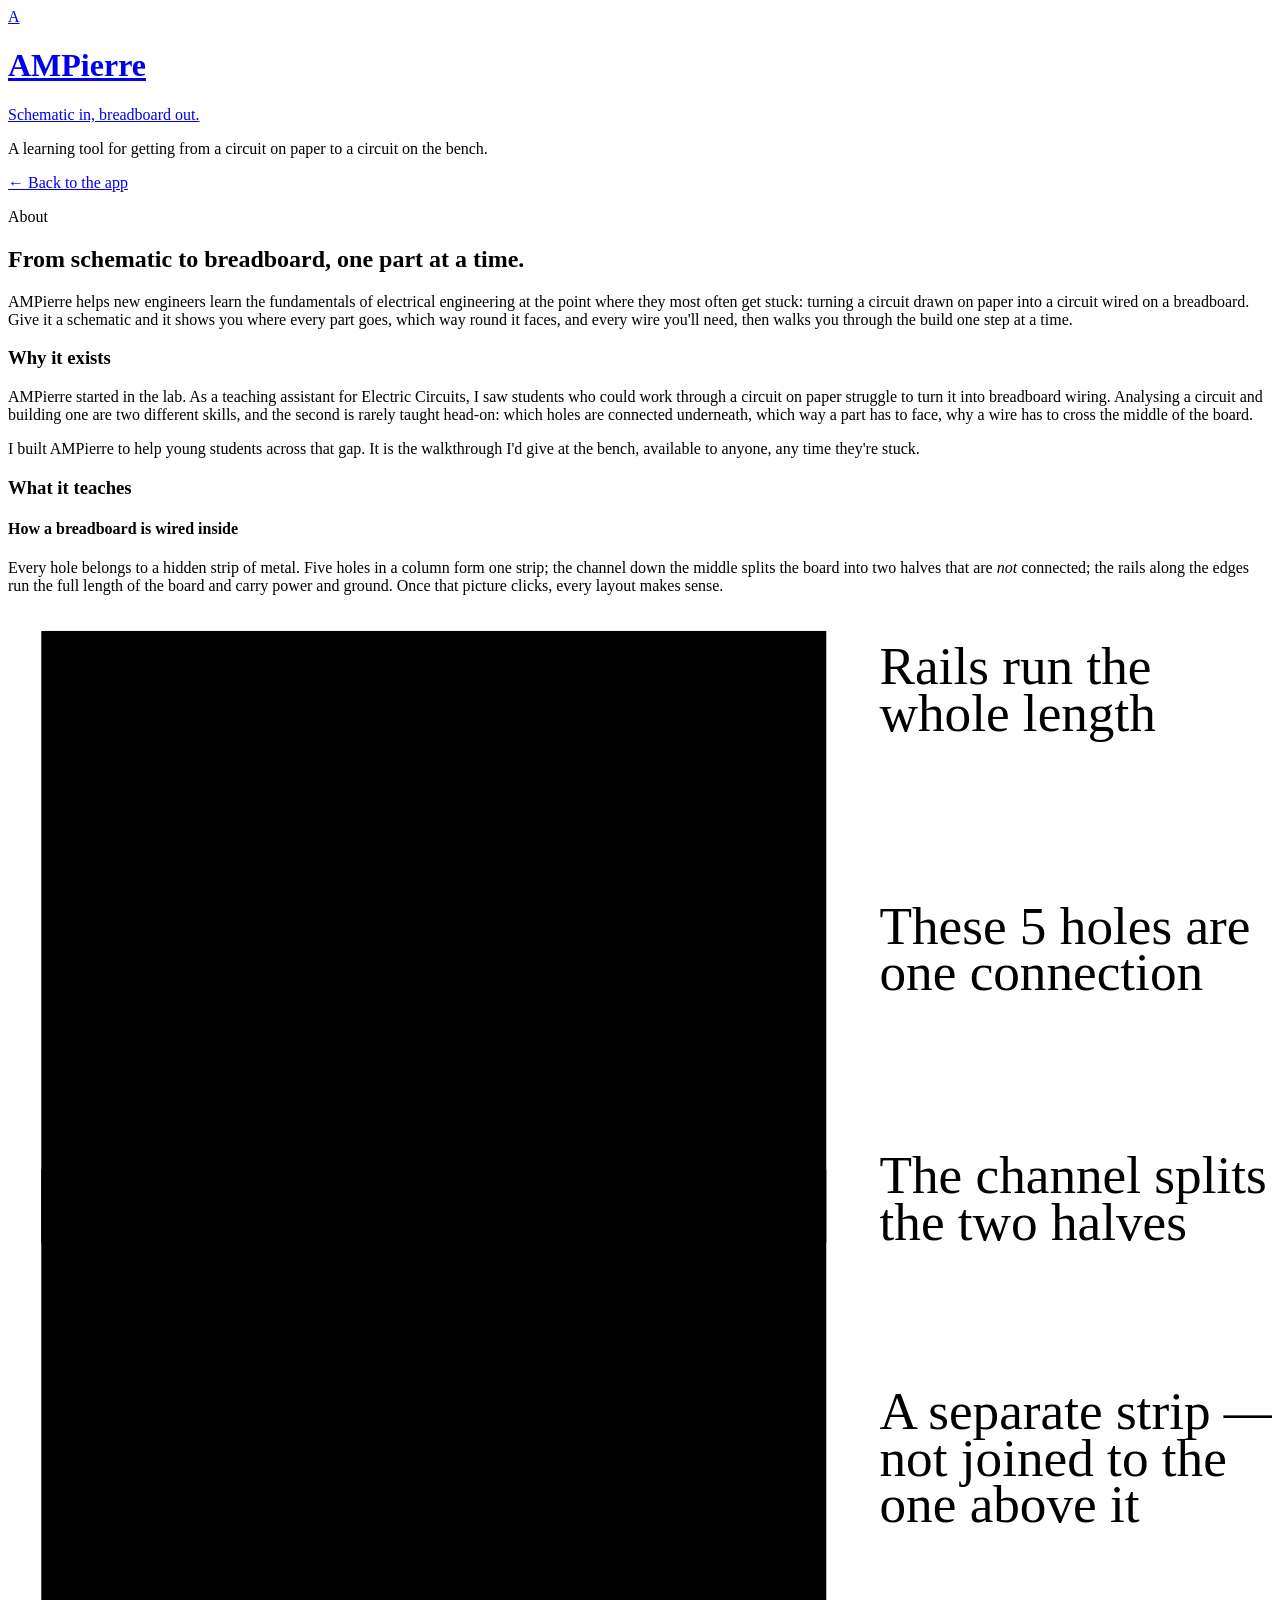
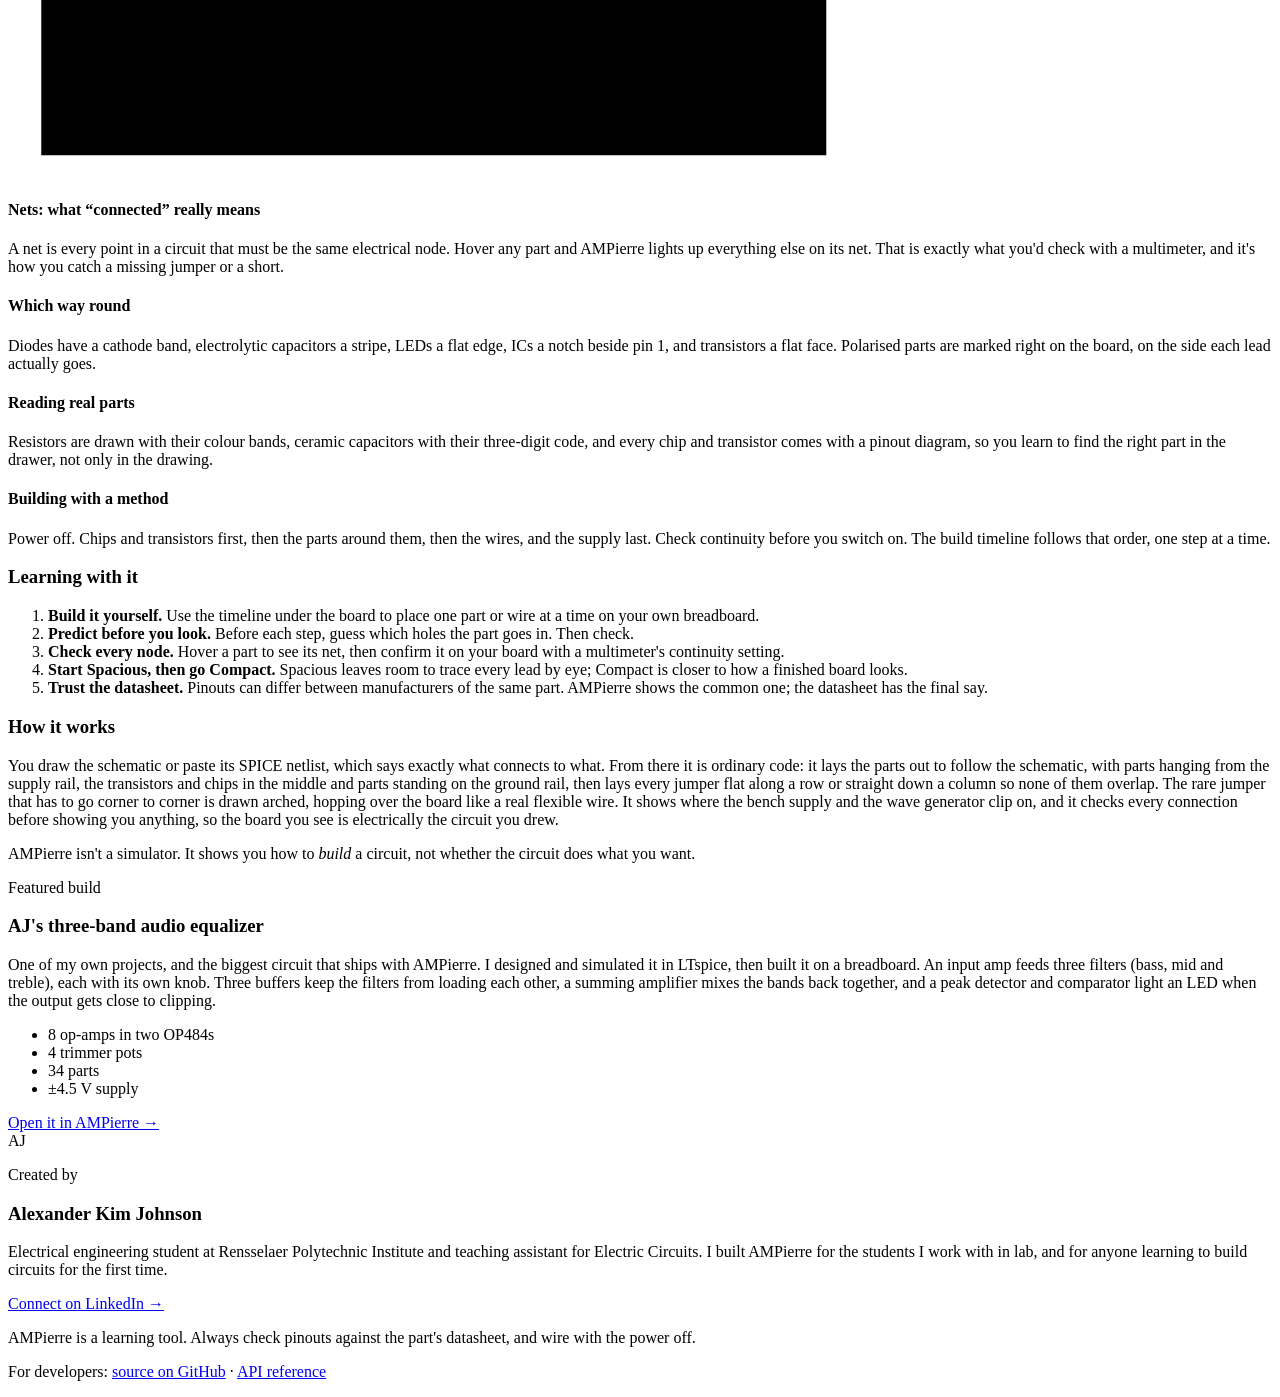
==== static/about.html @ e948ef3b "Publish the app as a GitHub Pages website The layout engine's Python runs in the browser with Pyodid" ====
<!doctype html>
<html lang="en">
  <head>
    <meta charset="utf-8" />
    <meta name="viewport" content="width=device-width, initial-scale=1" />
    <title>About AMPierre</title>
    <meta
      name="description"
      content="AMPierre helps new engineers learn electrical engineering fundamentals by turning schematics into step-by-step breadboard builds."
    />
    <link rel="stylesheet" href="static/style.css" />
    <script src="static/site.js"></script>
  </head>
  <body class="page-about">
    <header class="top">
      <a class="brand" href="./">
        <div class="mark" aria-hidden="true">A</div>
        <div>
          <h1>AMPierre</h1>
          <p class="tagline">Schematic in, breadboard out.</p>
        </div>
      </a>
      <p class="blurb">
        A learning tool for getting from a circuit on paper to a circuit on the bench.
      </p>
      <a class="ghost" href="./">← Back to the app</a>
    </header>

    <main class="about">
      <section class="about-hero">
        <p class="eyebrow">About</p>
        <h2>From schematic to breadboard, one part at a time.</h2>
        <p class="lead">
          AMPierre helps new engineers learn the fundamentals of electrical engineering at the
          point where they most often get stuck: turning a circuit drawn on paper into a
          circuit wired on a breadboard. Give it a schematic and it shows you where every part
          goes, which way round it faces, and every wire you'll need, then walks you through
          the build one step at a time.
        </p>
      </section>

      <section class="about-story">
        <h3>Why it exists</h3>
        <p>
          AMPierre started in the lab. As a teaching assistant for Electric Circuits, I saw
          students who could work through a circuit on paper struggle to turn it into
          breadboard wiring. Analysing a circuit and building one are two different skills,
          and the second is rarely taught head-on: which holes are connected underneath, which
          way a part has to face, why a wire has to cross the middle of the board.
        </p>
        <p>
          I built AMPierre to help young students across that gap. It is the walkthrough I'd
          give at the bench, available to anyone, any time they're stuck.
        </p>
      </section>

      <section class="about-learn">
        <h3>What it teaches</h3>
        <div class="learn-grid">
          <article class="learn-card learn-wide">
            <div>
              <h4>How a breadboard is wired inside</h4>
              <p>
                Every hole belongs to a hidden strip of metal. Five holes in a column form one
                strip; the channel down the middle splits the board into two halves that are
                <em>not</em> connected; the rails along the edges run the full length of the
                board and carry power and ground. Once that picture clicks, every layout makes
                sense.
              </p>
            </div>
            <svg
              class="primer"
              viewBox="0 0 380 350"
              role="img"
              aria-labelledby="primer-title"
              xmlns="http://www.w3.org/2000/svg"
            >
              <title id="primer-title">
                Diagram of a breadboard section: five holes in a column form one connected
                strip, the centre channel separates the two halves, and the rails run along the
                edges.
              </title>
              <rect x="10" y="6" width="236" height="338" class="pr-board" />
              <!-- rails -->
              <line x1="18" y1="14" x2="238" y2="14" class="pr-rail pos" />
              <line x1="18" y1="56" x2="238" y2="56" class="pr-rail neg" />
              <line x1="18" y1="296" x2="238" y2="296" class="pr-rail neg" />
              <line x1="18" y1="336" x2="238" y2="336" class="pr-rail pos" />
              <g class="pr-holes">
                <!-- rail holes: two rows at the top, two at the bottom -->
                <g id="rail-row">
                  <rect x="31" y="22" width="8" height="8" /><rect x="53" y="22" width="8" height="8" />
                  <rect x="75" y="22" width="8" height="8" /><rect x="97" y="22" width="8" height="8" />
                  <rect x="119" y="22" width="8" height="8" /><rect x="163" y="22" width="8" height="8" />
                  <rect x="185" y="22" width="8" height="8" /><rect x="207" y="22" width="8" height="8" />
                </g>
                <use href="#rail-row" y="16" />
                <use href="#rail-row" y="280" />
                <use href="#rail-row" y="296" />
              </g>
              <!-- highlighted top rail -->
              <rect x="27" y="18" width="192" height="16" class="pr-hl-rail" />
              <g class="pr-holes">
                <g id="strip-row">
                  <rect x="31" y="74" width="8" height="8" /><rect x="53" y="74" width="8" height="8" />
                  <rect x="75" y="74" width="8" height="8" /><rect x="97" y="74" width="8" height="8" />
                  <rect x="119" y="74" width="8" height="8" /><rect x="141" y="74" width="8" height="8" />
                  <rect x="163" y="74" width="8" height="8" /><rect x="185" y="74" width="8" height="8" />
                  <rect x="207" y="74" width="8" height="8" />
                </g>
                <use href="#strip-row" y="20" /><use href="#strip-row" y="40" />
                <use href="#strip-row" y="60" /><use href="#strip-row" y="80" />
                <use href="#strip-row" y="124" /><use href="#strip-row" y="144" />
                <use href="#strip-row" y="164" /><use href="#strip-row" y="184" />
                <use href="#strip-row" y="204" />
              </g>
              <!-- channel -->
              <rect x="10" y="168" width="236" height="22" class="pr-channel" />
              <!-- highlighted strips -->
              <rect x="71" y="70" width="16" height="96" class="pr-hl" />
              <rect x="159" y="194" width="16" height="96" class="pr-hl alt" />

              <!-- callouts -->
              <line x1="219" y1="26" x2="256" y2="26" class="pr-lead" />
              <text x="262" y="22" class="pr-note">Rails run the</text>
              <text x="262" y="36" class="pr-note">whole length</text>

              <line x1="87" y1="118" x2="256" y2="104" class="pr-lead" />
              <text x="262" y="100" class="pr-note">These 5 holes are</text>
              <text x="262" y="114" class="pr-note">one connection</text>

              <line x1="246" y1="179" x2="256" y2="179" class="pr-lead" />
              <text x="262" y="175" class="pr-note">The channel splits</text>
              <text x="262" y="189" class="pr-note">the two halves</text>

              <line x1="175" y1="242" x2="256" y2="250" class="pr-lead" />
              <text x="262" y="246" class="pr-note">A separate strip —</text>
              <text x="262" y="260" class="pr-note">not joined to the</text>
              <text x="262" y="274" class="pr-note">one above it</text>
            </svg>
          </article>

          <article class="learn-card">
            <h4>Nets: what “connected” really means</h4>
            <p>
              A net is every point in a circuit that must be the same electrical node. Hover any
              part and AMPierre lights up everything else on its net. That is exactly what you'd
              check with a multimeter, and it's how you catch a missing jumper or a short.
            </p>
          </article>

          <article class="learn-card">
            <h4>Which way round</h4>
            <p>
              Diodes have a cathode band, electrolytic capacitors a stripe, LEDs a flat edge,
              ICs a notch beside pin&nbsp;1, and transistors a flat face. Polarised parts are
              marked right on the board, on the side each lead actually goes.
            </p>
          </article>

          <article class="learn-card">
            <h4>Reading real parts</h4>
            <p>
              Resistors are drawn with their colour bands, ceramic capacitors with their
              three-digit code, and every chip and transistor comes with a pinout diagram, so
              you learn to find the right part in the drawer, not only in the drawing.
            </p>
          </article>

          <article class="learn-card">
            <h4>Building with a method</h4>
            <p>
              Power off. Chips and transistors first, then the parts around them, then the
              wires, and the supply last. Check continuity before you switch on. The build
              timeline follows that order, one step at a time.
            </p>
          </article>
        </div>
      </section>

      <section class="about-how">
        <div>
          <h3>Learning with it</h3>
          <ol class="tips">
            <li>
              <strong>Build it yourself.</strong> Use the timeline under the board to place one
              part or wire at a time on your own breadboard.
            </li>
            <li>
              <strong>Predict before you look.</strong> Before each step, guess which holes the
              part goes in. Then check.
            </li>
            <li>
              <strong>Check every node.</strong> Hover a part to see its net, then confirm it on
              your board with a multimeter's continuity setting.
            </li>
            <li>
              <strong>Start Spacious, then go Compact.</strong> Spacious leaves room to trace
              every lead by eye; Compact is closer to how a finished board looks.
            </li>
            <li>
              <strong>Trust the datasheet.</strong> Pinouts can differ between manufacturers of
              the same part. AMPierre shows the common one; the datasheet has the final say.
            </li>
          </ol>
        </div>
        <div>
          <h3>How it works</h3>
          <p>
            You draw the schematic or paste its SPICE netlist, which says exactly what connects
            to what. From there it is ordinary code: it lays the parts out to follow the schematic, with parts
            hanging from the supply rail, the transistors and chips in the middle and parts
            standing on the ground rail, then lays every jumper flat along a row or straight
            down a column so none of them overlap. The rare jumper that has to go corner to
            corner is drawn arched, hopping over the board like a real flexible wire. It
            shows where the bench supply and the wave generator clip on, and it checks every
            connection before showing you anything, so the board you see is electrically the
            circuit you drew.
          </p>
          <p>
            AMPierre isn't a simulator. It shows you how to <em>build</em> a circuit, not
            whether the circuit does what you want.
          </p>
        </div>
      </section>

      <section class="featured">
        <p class="eyebrow">Featured build</p>
        <h3>AJ's three-band audio equalizer</h3>
        <p>
          One of my own projects, and the biggest circuit that ships with AMPierre. I designed
          and simulated it in LTspice, then built it on a breadboard. An input amp feeds three
          filters (bass, mid and treble), each with its own knob. Three buffers keep the
          filters from loading each other, a summing amplifier mixes the bands back together,
          and a peak detector and comparator light an LED when the output gets close to
          clipping.
        </p>
        <ul class="project-facts">
          <li>8 op-amps in two OP484s</li>
          <li>4 trimmer pots</li>
          <li>34 parts</li>
          <li>±4.5 V supply</li>
        </ul>
        <a class="featured-board" id="featured-board" href="./?example=three_band_equalizer"
          aria-label="Open the equalizer in AMPierre"></a>
        <a class="primary-link" href="./?example=three_band_equalizer">Open it in AMPierre →</a>
      </section>

      <section class="credit">
        <div class="credit-mark" aria-hidden="true">AJ</div>
        <div class="credit-body">
          <p class="eyebrow">Created by</p>
          <h3>Alexander Kim Johnson</h3>
          <p>
            Electrical engineering student at Rensselaer Polytechnic Institute and teaching
            assistant for Electric Circuits. I built AMPierre for the students I work with in
            lab, and for anyone learning to build circuits for the first time.
          </p>
          <a
            class="primary-link"
            href="https://www.linkedin.com/in/alex-kim-johnson/"
            target="_blank"
            rel="noopener"
            >Connect on LinkedIn →</a
          >
        </div>
      </section>

      <footer class="about-foot">
        <p>
          AMPierre is a learning tool. Always check pinouts against the part's datasheet, and
          wire with the power off.
        </p>
        <p id="dev-links">
          For developers: <a href="https://github.com/alexkjohnson2029/ampierre" target="_blank" rel="noopener">source on GitHub</a><span id="api-docs"> · <a href="/docs" target="_blank" rel="noopener">API reference</a></span>
        </p>
      </footer>
    </main>
    <script type="module">
      /* A live preview of the featured build: the same board the app draws. */
      import { renderBoard } from "./static/breadboard.js";
      import { api, isStatic } from "./static/api.js";
      // The website has no server, so no live API reference to link to.
      if (isStatic()) document.getElementById("api-docs").hidden = true;
      const host = document.getElementById("featured-board");
      try {
        const ex = await api("/api/examples/three_band_equalizer");
        const layout = await api("/api/place", {
          method: "POST",
          headers: { "Content-Type": "application/json" },
          body: JSON.stringify({ netlist: ex.netlist, style: "flow" }),
        });
        host.innerHTML = renderBoard(layout);
      } catch {
        host.hidden = true; // the text and the link still say it all
      }
    </script>
  </body>
</html>
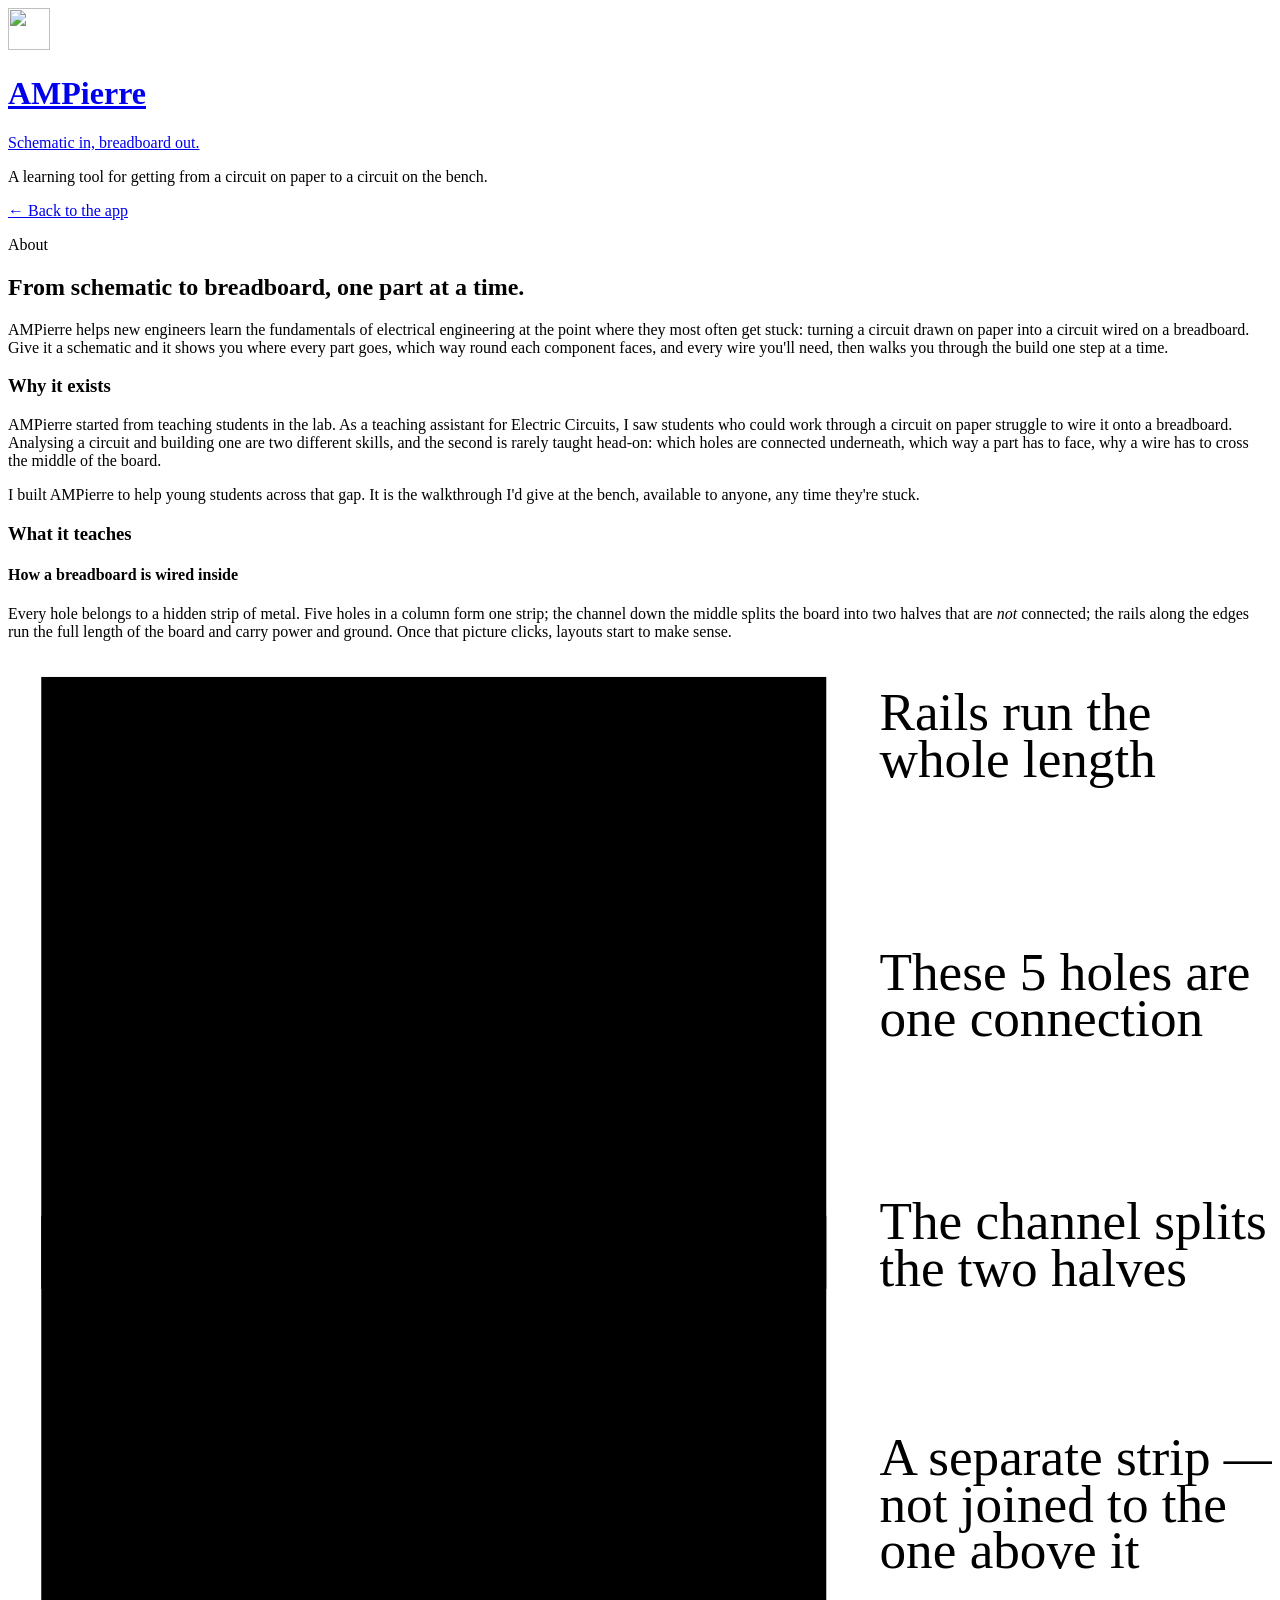
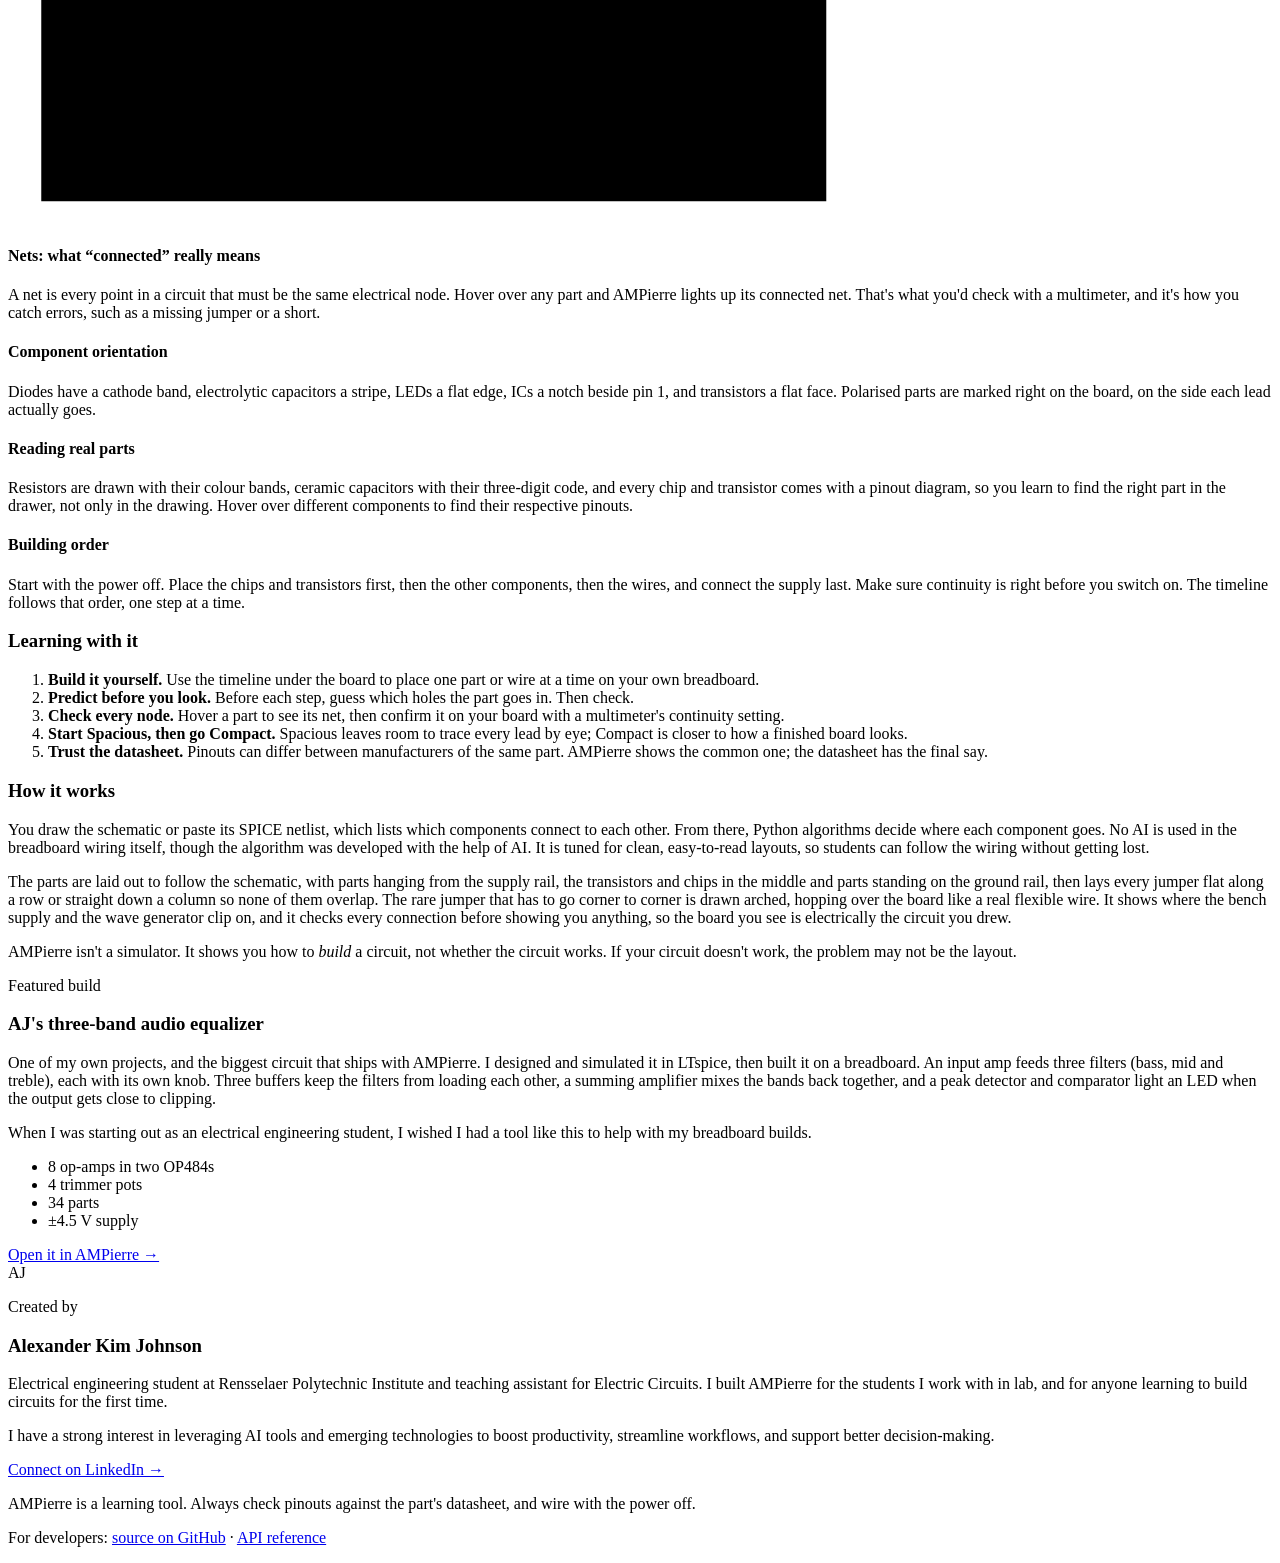
==== commit b71f2a72: "Add a site icon, fix Start over, drop the PN2222 example, update copy - New header and favicon icon " ====
--- a/static/about.html
+++ b/static/about.html
@@ -8,13 +8,14 @@
       name="description"
       content="AMPierre helps new engineers learn electrical engineering fundamentals by turning schematics into step-by-step breadboard builds."
     />
+    <link rel="icon" type="image/svg+xml" href="static/icon.svg" />
     <link rel="stylesheet" href="static/style.css" />
     <script src="static/site.js"></script>
   </head>
   <body class="page-about">
     <header class="top">
       <a class="brand" href="./">
-        <div class="mark" aria-hidden="true">A</div>
+        <img class="mark" src="static/icon.svg" alt="" width="42" height="42" />
         <div>
           <h1>AMPierre</h1>
           <p class="tagline">Schematic in, breadboard out.</p>
@@ -34,7 +35,7 @@
           AMPierre helps new engineers learn the fundamentals of electrical engineering at the
           point where they most often get stuck: turning a circuit drawn on paper into a
           circuit wired on a breadboard. Give it a schematic and it shows you where every part
-          goes, which way round it faces, and every wire you'll need, then walks you through
+          goes, which way round each component faces, and every wire you'll need, then walks you through
           the build one step at a time.
         </p>
       </section>
@@ -42,9 +43,9 @@
       <section class="about-story">
         <h3>Why it exists</h3>
         <p>
-          AMPierre started in the lab. As a teaching assistant for Electric Circuits, I saw
-          students who could work through a circuit on paper struggle to turn it into
-          breadboard wiring. Analysing a circuit and building one are two different skills,
+          AMPierre started from teaching students in the lab. As a teaching assistant for
+          Electric Circuits, I saw students who could work through a circuit on paper struggle
+          to wire it onto a breadboard. Analysing a circuit and building one are two different skills,
           and the second is rarely taught head-on: which holes are connected underneath, which
           way a part has to face, why a wire has to cross the middle of the board.
         </p>
@@ -64,7 +65,7 @@
                 Every hole belongs to a hidden strip of metal. Five holes in a column form one
                 strip; the channel down the middle splits the board into two halves that are
                 <em>not</em> connected; the rails along the edges run the full length of the
-                board and carry power and ground. Once that picture clicks, every layout makes
+                board and carry power and ground. Once that picture clicks, layouts start to make
                 sense.
               </p>
             </div>
@@ -143,14 +144,14 @@
           <article class="learn-card">
             <h4>Nets: what “connected” really means</h4>
             <p>
-              A net is every point in a circuit that must be the same electrical node. Hover any
-              part and AMPierre lights up everything else on its net. That is exactly what you'd
-              check with a multimeter, and it's how you catch a missing jumper or a short.
+              A net is every point in a circuit that must be the same electrical node. Hover over
+              any part and AMPierre lights up its connected net. That's what you'd check with a
+              multimeter, and it's how you catch errors, such as a missing jumper or a short.
             </p>
           </article>
 
           <article class="learn-card">
-            <h4>Which way round</h4>
+            <h4>Component orientation</h4>
             <p>
               Diodes have a cathode band, electrolytic capacitors a stripe, LEDs a flat edge,
               ICs a notch beside pin&nbsp;1, and transistors a flat face. Polarised parts are
@@ -163,16 +164,17 @@
             <p>
               Resistors are drawn with their colour bands, ceramic capacitors with their
               three-digit code, and every chip and transistor comes with a pinout diagram, so
-              you learn to find the right part in the drawer, not only in the drawing.
+              you learn to find the right part in the drawer, not only in the drawing. Hover
+              over different components to find their respective pinouts.
             </p>
           </article>
 
           <article class="learn-card">
-            <h4>Building with a method</h4>
+            <h4>Building order</h4>
             <p>
-              Power off. Chips and transistors first, then the parts around them, then the
-              wires, and the supply last. Check continuity before you switch on. The build
-              timeline follows that order, one step at a time.
+              Start with the power off. Place the chips and transistors first, then the other
+              components, then the wires, and connect the supply last. Make sure continuity is
+              right before you switch on. The timeline follows that order, one step at a time.
             </p>
           </article>
         </div>
@@ -207,9 +209,15 @@
         <div>
           <h3>How it works</h3>
           <p>
-            You draw the schematic or paste its SPICE netlist, which says exactly what connects
-            to what. From there it is ordinary code: it lays the parts out to follow the schematic, with parts
-            hanging from the supply rail, the transistors and chips in the middle and parts
+            You draw the schematic or paste its SPICE netlist, which lists which components
+            connect to each other. From there, Python algorithms decide where each component
+            goes. No AI is used in the breadboard wiring itself, though the algorithm was
+            developed with the help of AI. It is tuned for clean, easy-to-read layouts, so
+            students can follow the wiring without getting lost.
+          </p>
+          <p>
+            The parts are laid out to follow the schematic, with parts hanging from the supply
+            rail, the transistors and chips in the middle and parts
             standing on the ground rail, then lays every jumper flat along a row or straight
             down a column so none of them overlap. The rare jumper that has to go corner to
             corner is drawn arched, hopping over the board like a real flexible wire. It
@@ -219,7 +227,8 @@
           </p>
           <p>
             AMPierre isn't a simulator. It shows you how to <em>build</em> a circuit, not
-            whether the circuit does what you want.
+            whether the circuit works. If your circuit doesn't work, the problem may not be the
+            layout.
           </p>
         </div>
       </section>
@@ -234,6 +243,10 @@
           filters from loading each other, a summing amplifier mixes the bands back together,
           and a peak detector and comparator light an LED when the output gets close to
           clipping.
+        </p>
+        <p>
+          When I was starting out as an electrical engineering student, I wished I had a tool
+          like this to help with my breadboard builds.
         </p>
         <ul class="project-facts">
           <li>8 op-amps in two OP484s</li>
@@ -255,6 +268,10 @@
             Electrical engineering student at Rensselaer Polytechnic Institute and teaching
             assistant for Electric Circuits. I built AMPierre for the students I work with in
             lab, and for anyone learning to build circuits for the first time.
+          </p>
+          <p>
+            I have a strong interest in leveraging AI tools and emerging technologies to boost
+            productivity, streamline workflows, and support better decision-making.
           </p>
           <a
             class="primary-link"
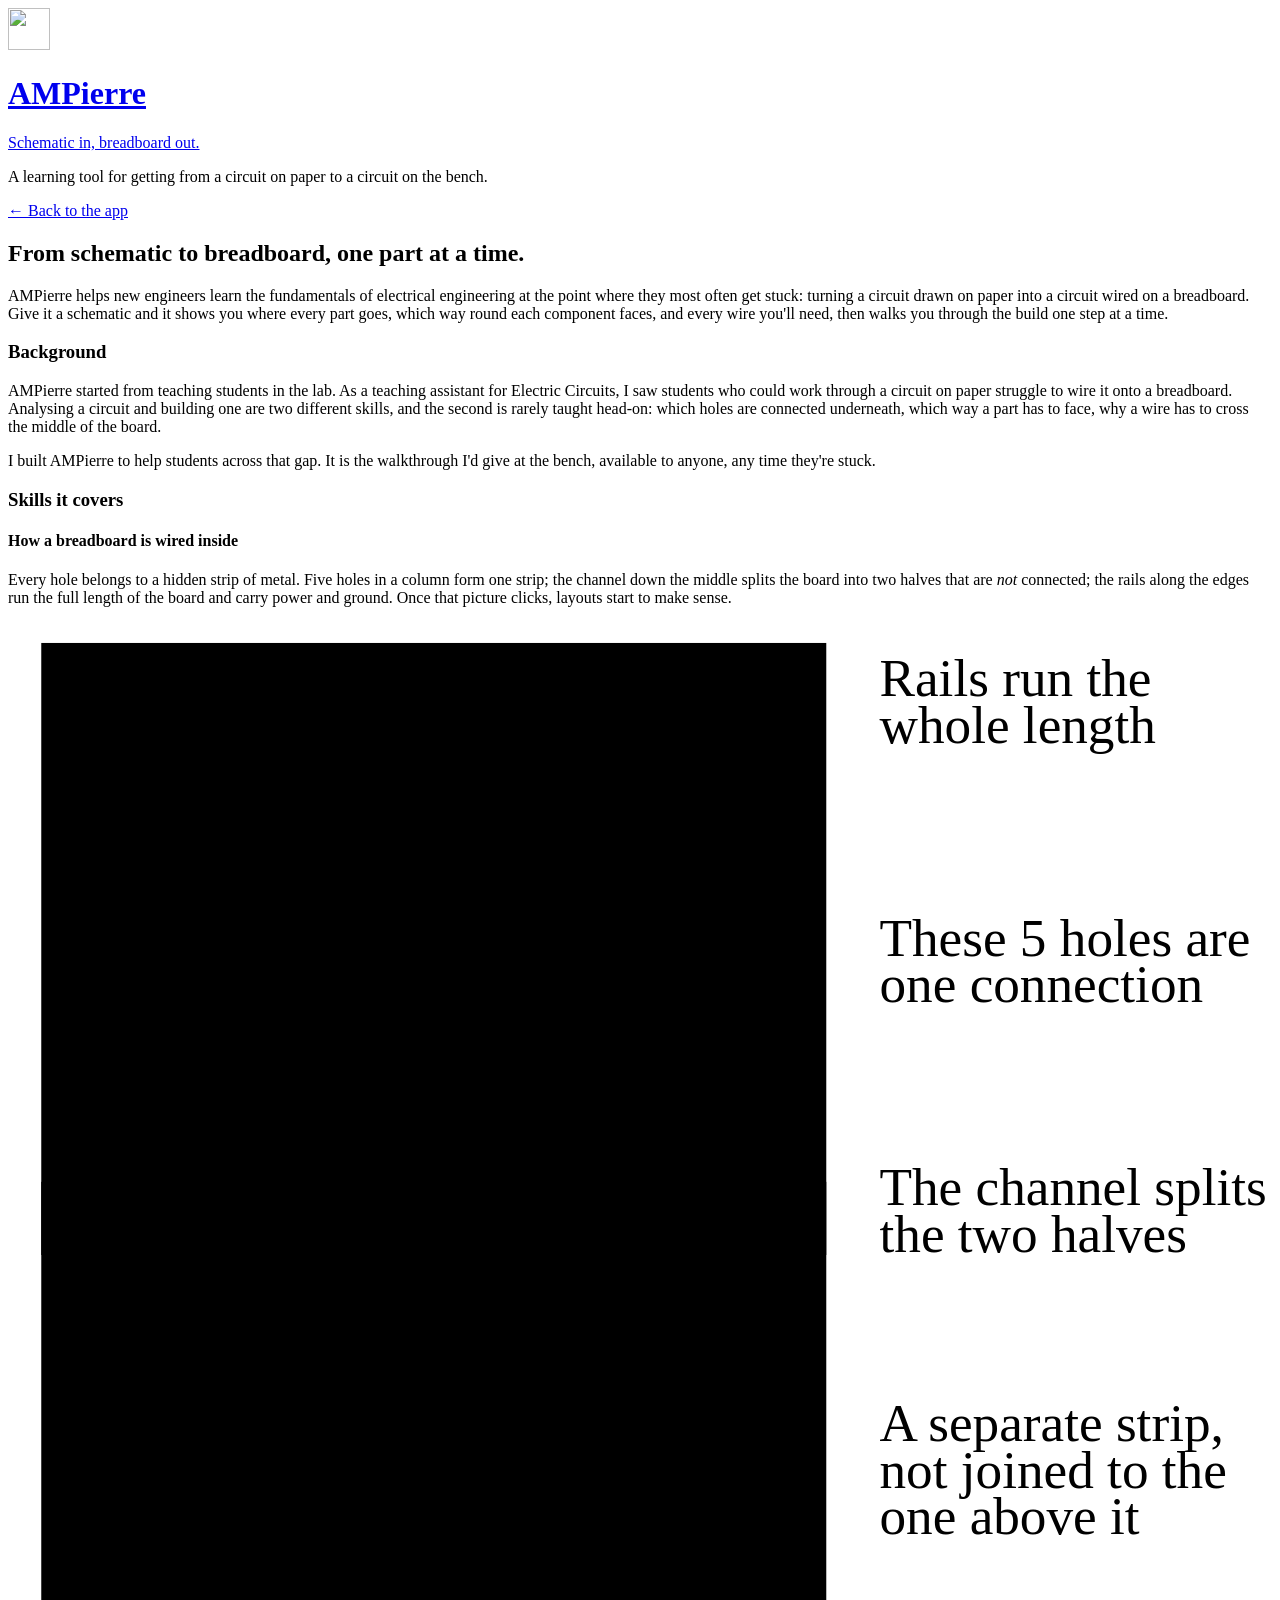
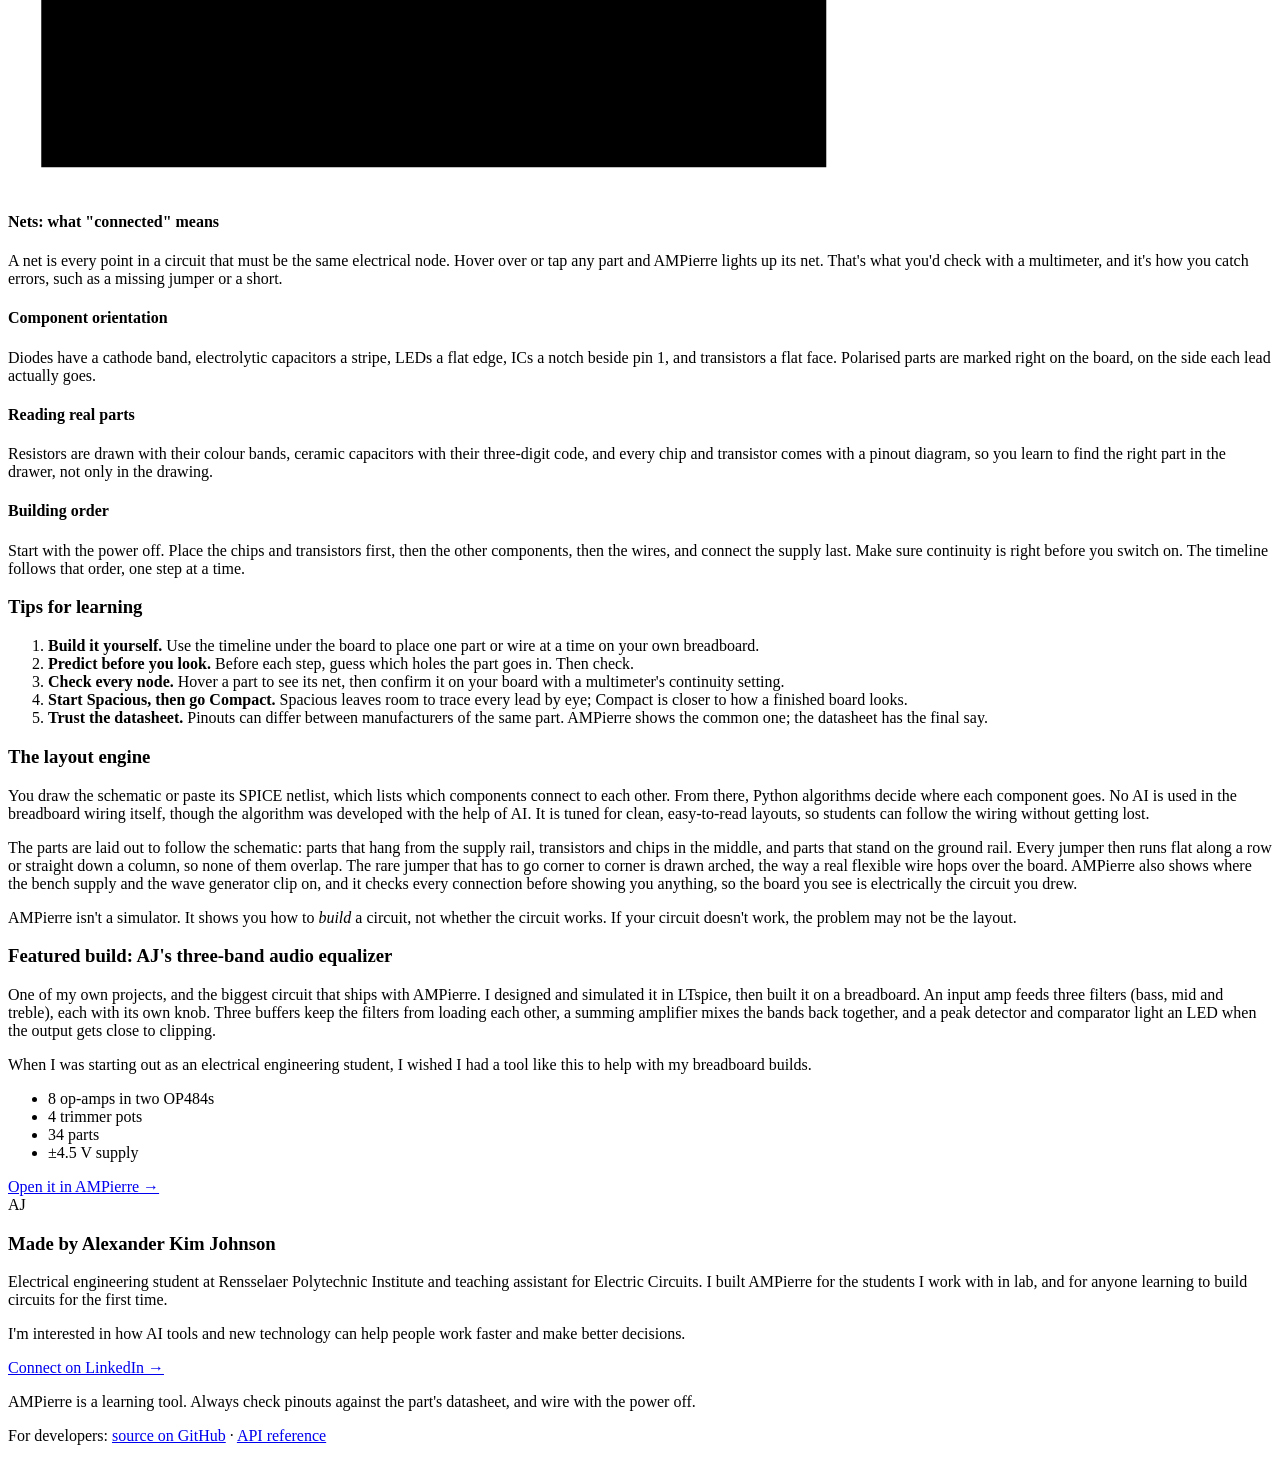
==== commit a58f6bec: "Make the app usable by keyboard and touch, fix copy, polish About page Accessibility and robustness:" ====
--- a/static/about.html
+++ b/static/about.html
@@ -29,7 +29,6 @@
 
     <main class="about">
       <section class="about-hero">
-        <p class="eyebrow">About</p>
         <h2>From schematic to breadboard, one part at a time.</h2>
         <p class="lead">
           AMPierre helps new engineers learn the fundamentals of electrical engineering at the
@@ -41,7 +40,7 @@
       </section>
 
       <section class="about-story">
-        <h3>Why it exists</h3>
+        <h3>Background</h3>
         <p>
           AMPierre started from teaching students in the lab. As a teaching assistant for
           Electric Circuits, I saw students who could work through a circuit on paper struggle
@@ -50,13 +49,13 @@
           way a part has to face, why a wire has to cross the middle of the board.
         </p>
         <p>
-          I built AMPierre to help young students across that gap. It is the walkthrough I'd
+          I built AMPierre to help students across that gap. It is the walkthrough I'd
           give at the bench, available to anyone, any time they're stuck.
         </p>
       </section>
 
       <section class="about-learn">
-        <h3>What it teaches</h3>
+        <h3>Skills it covers</h3>
         <div class="learn-grid">
           <article class="learn-card learn-wide">
             <div>
@@ -135,17 +134,17 @@
               <text x="262" y="189" class="pr-note">the two halves</text>
 
               <line x1="175" y1="242" x2="256" y2="250" class="pr-lead" />
-              <text x="262" y="246" class="pr-note">A separate strip —</text>
+              <text x="262" y="246" class="pr-note">A separate strip,</text>
               <text x="262" y="260" class="pr-note">not joined to the</text>
               <text x="262" y="274" class="pr-note">one above it</text>
             </svg>
           </article>
 
           <article class="learn-card">
-            <h4>Nets: what “connected” really means</h4>
+            <h4>Nets: what "connected" means</h4>
             <p>
               A net is every point in a circuit that must be the same electrical node. Hover over
-              any part and AMPierre lights up its connected net. That's what you'd check with a
+              or tap any part and AMPierre lights up its net. That's what you'd check with a
               multimeter, and it's how you catch errors, such as a missing jumper or a short.
             </p>
           </article>
@@ -164,8 +163,7 @@
             <p>
               Resistors are drawn with their colour bands, ceramic capacitors with their
               three-digit code, and every chip and transistor comes with a pinout diagram, so
-              you learn to find the right part in the drawer, not only in the drawing. Hover
-              over different components to find their respective pinouts.
+              you learn to find the right part in the drawer, not only in the drawing.
             </p>
           </article>
 
@@ -182,7 +180,7 @@
 
       <section class="about-how">
         <div>
-          <h3>Learning with it</h3>
+          <h3>Tips for learning</h3>
           <ol class="tips">
             <li>
               <strong>Build it yourself.</strong> Use the timeline under the board to place one
@@ -207,7 +205,7 @@
           </ol>
         </div>
         <div>
-          <h3>How it works</h3>
+          <h3>The layout engine</h3>
           <p>
             You draw the schematic or paste its SPICE netlist, which lists which components
             connect to each other. From there, Python algorithms decide where each component
@@ -216,14 +214,13 @@
             students can follow the wiring without getting lost.
           </p>
           <p>
-            The parts are laid out to follow the schematic, with parts hanging from the supply
-            rail, the transistors and chips in the middle and parts
-            standing on the ground rail, then lays every jumper flat along a row or straight
-            down a column so none of them overlap. The rare jumper that has to go corner to
-            corner is drawn arched, hopping over the board like a real flexible wire. It
-            shows where the bench supply and the wave generator clip on, and it checks every
-            connection before showing you anything, so the board you see is electrically the
-            circuit you drew.
+            The parts are laid out to follow the schematic: parts that hang from the supply rail,
+            transistors and chips in the middle, and parts that stand on the ground rail. Every
+            jumper then runs flat along a row or straight down a column, so none of them overlap.
+            The rare jumper that has to go corner to corner is drawn arched, the way a real
+            flexible wire hops over the board. AMPierre also shows where the bench supply and
+            the wave generator clip on, and it checks every connection before showing you
+            anything, so the board you see is electrically the circuit you drew.
           </p>
           <p>
             AMPierre isn't a simulator. It shows you how to <em>build</em> a circuit, not
@@ -234,8 +231,7 @@
       </section>
 
       <section class="featured">
-        <p class="eyebrow">Featured build</p>
-        <h3>AJ's three-band audio equalizer</h3>
+        <h3>Featured build: AJ's three-band audio equalizer</h3>
         <p>
           One of my own projects, and the biggest circuit that ships with AMPierre. I designed
           and simulated it in LTspice, then built it on a breadboard. An input amp feeds three
@@ -262,16 +258,15 @@
       <section class="credit">
         <div class="credit-mark" aria-hidden="true">AJ</div>
         <div class="credit-body">
-          <p class="eyebrow">Created by</p>
-          <h3>Alexander Kim Johnson</h3>
+          <h3>Made by Alexander Kim Johnson</h3>
           <p>
             Electrical engineering student at Rensselaer Polytechnic Institute and teaching
             assistant for Electric Circuits. I built AMPierre for the students I work with in
             lab, and for anyone learning to build circuits for the first time.
           </p>
           <p>
-            I have a strong interest in leveraging AI tools and emerging technologies to boost
-            productivity, streamline workflows, and support better decision-making.
+            I'm interested in how AI tools and new technology can help people work faster and
+            make better decisions.
           </p>
           <a
             class="primary-link"
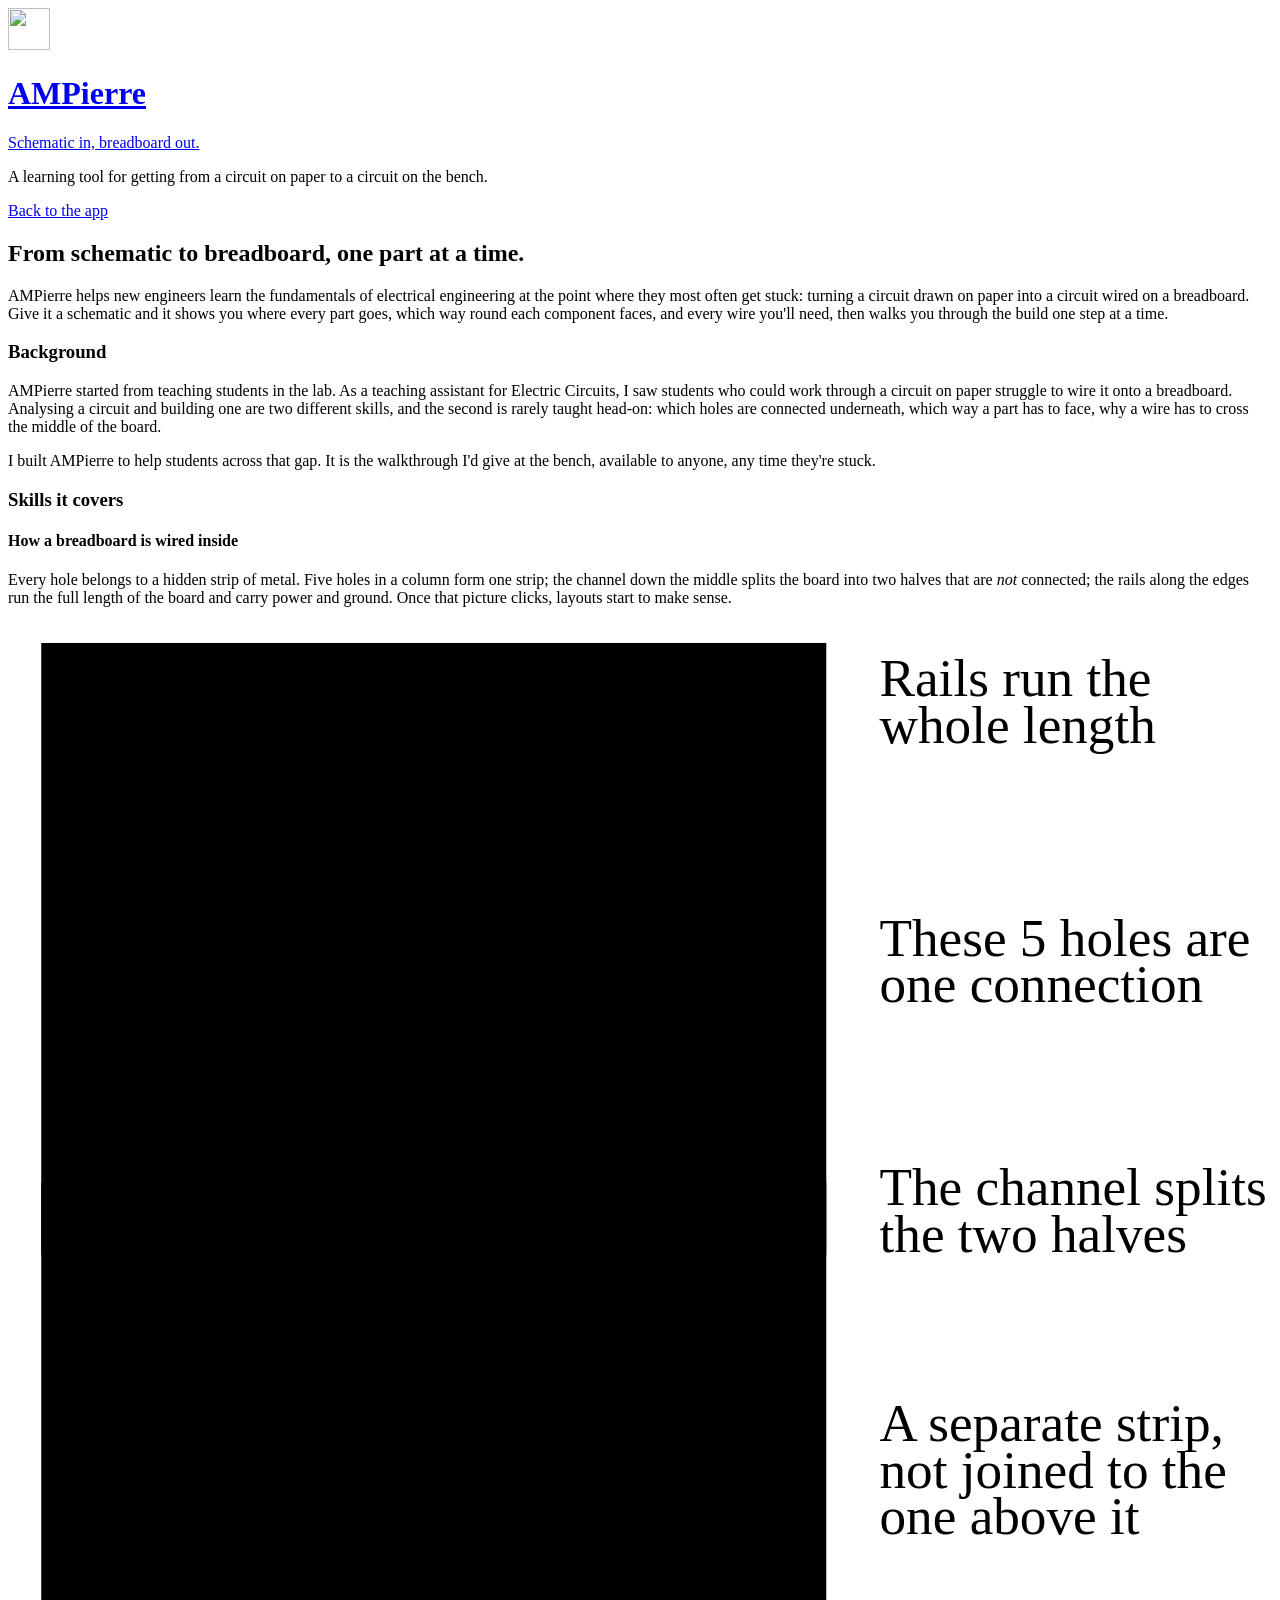
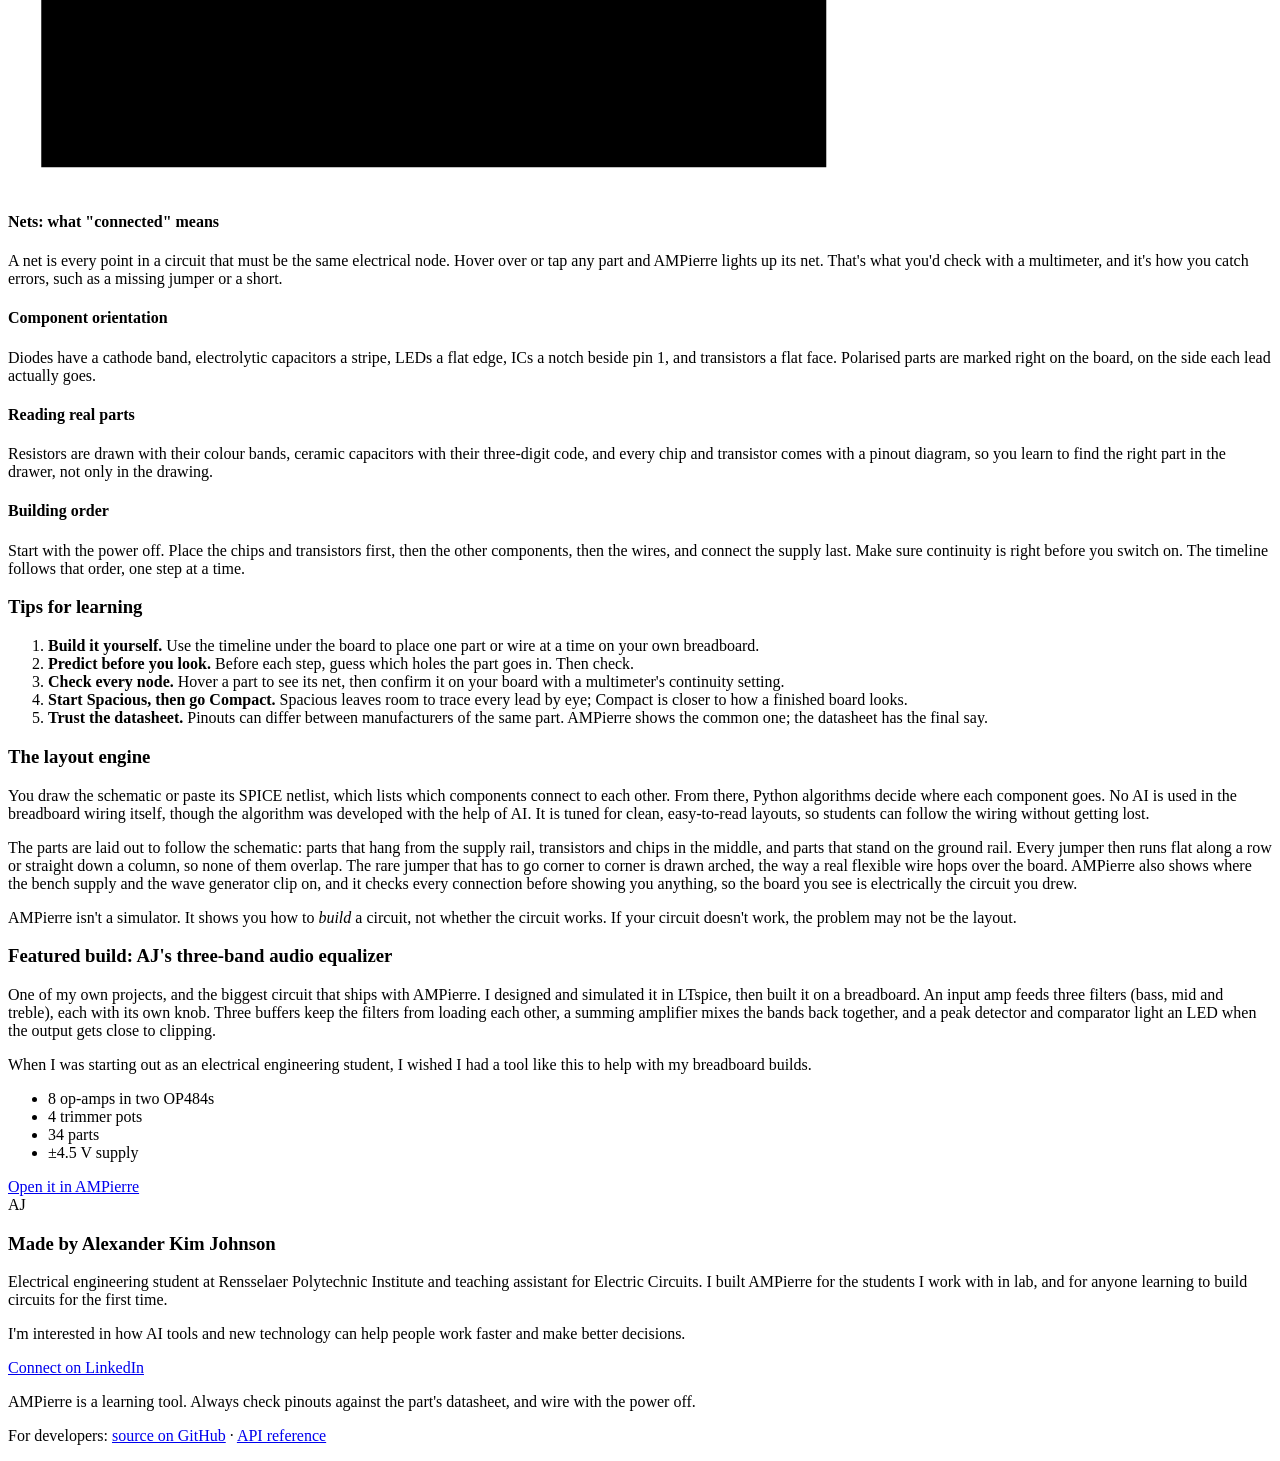
==== commit 16913e1d: "Redesign the palette as a purple circuit board Indigo solder-mask shell (header, timeline band, tab " ====
--- a/static/about.html
+++ b/static/about.html
@@ -24,7 +24,7 @@
       <p class="blurb">
         A learning tool for getting from a circuit on paper to a circuit on the bench.
       </p>
-      <a class="ghost" href="./">← Back to the app</a>
+      <a class="ghost" href="./">Back to the app</a>
     </header>
 
     <main class="about">
@@ -252,7 +252,7 @@
         </ul>
         <a class="featured-board" id="featured-board" href="./?example=three_band_equalizer"
           aria-label="Open the equalizer in AMPierre"></a>
-        <a class="primary-link" href="./?example=three_band_equalizer">Open it in AMPierre →</a>
+        <a class="primary-link" href="./?example=three_band_equalizer">Open it in AMPierre</a>
       </section>
 
       <section class="credit">
@@ -273,7 +273,7 @@
             href="https://www.linkedin.com/in/alex-kim-johnson/"
             target="_blank"
             rel="noopener"
-            >Connect on LinkedIn →</a
+            >Connect on LinkedIn</a
           >
         </div>
       </section>
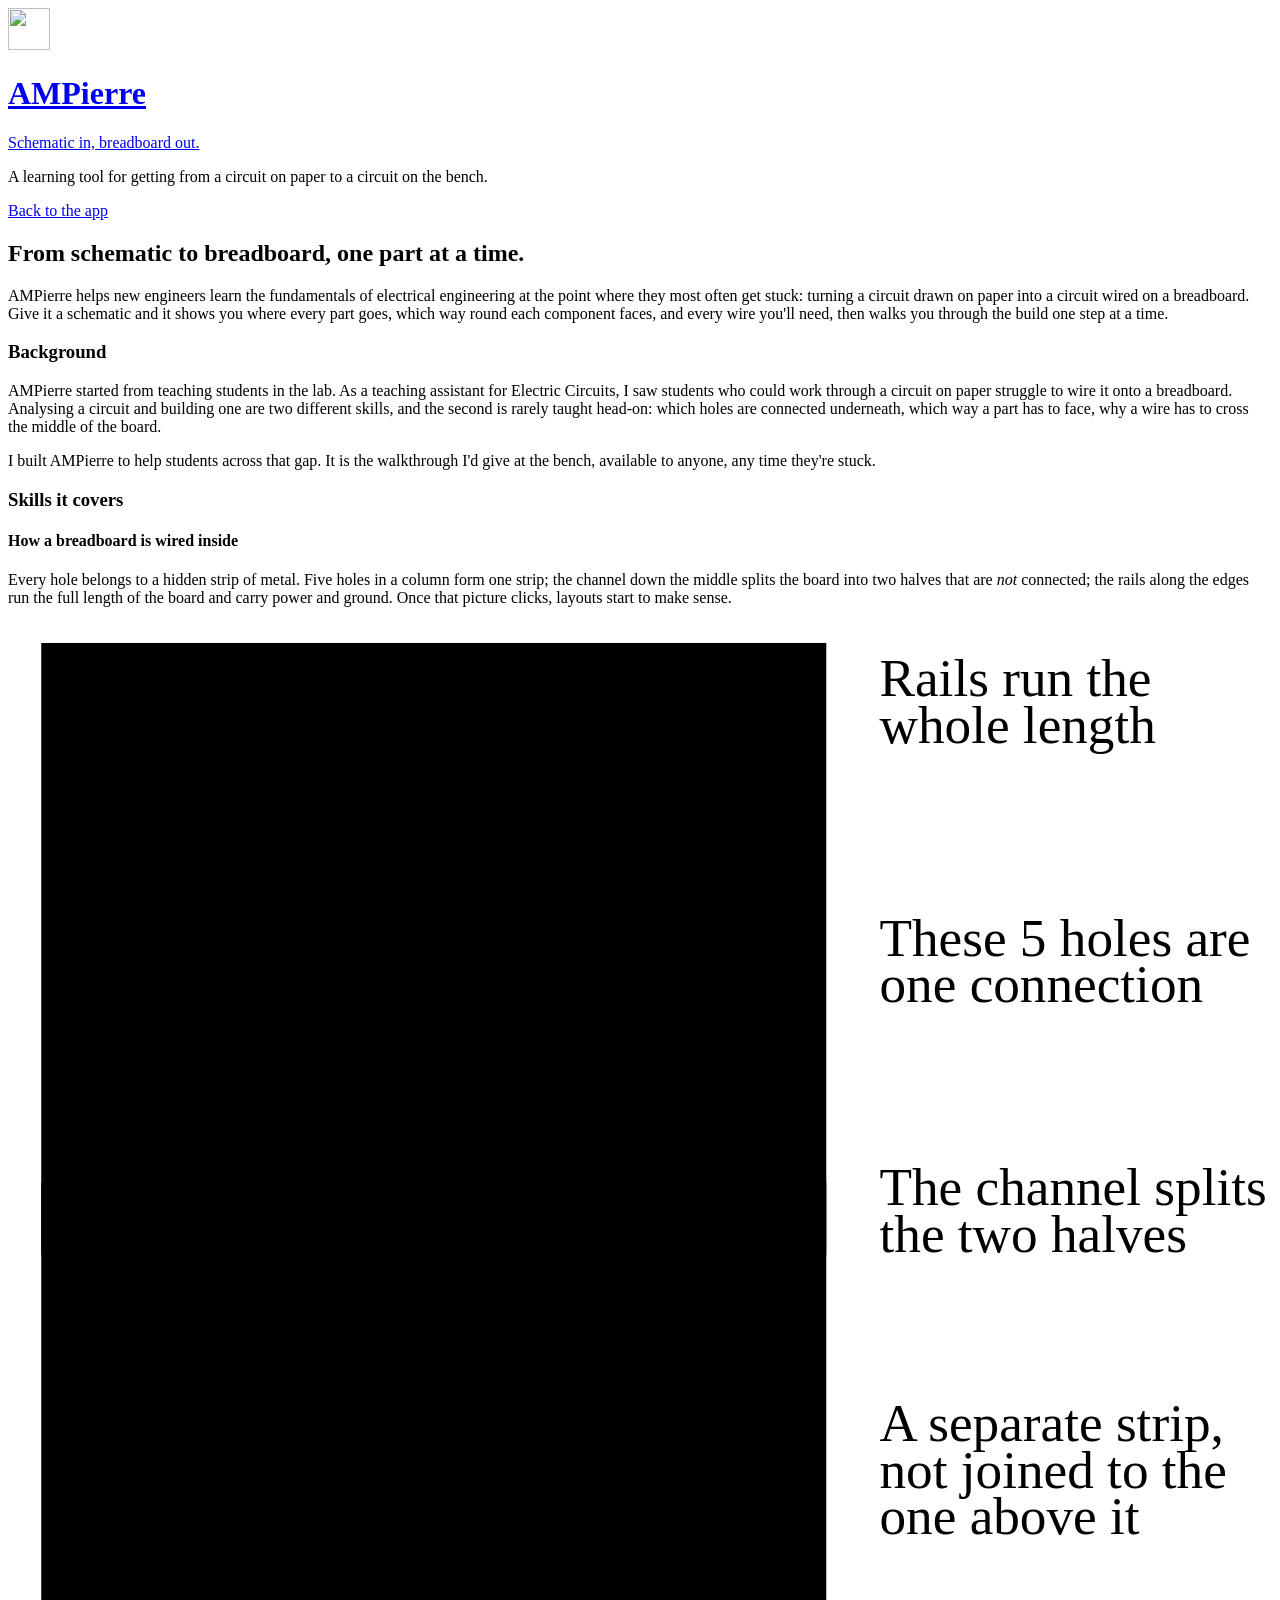
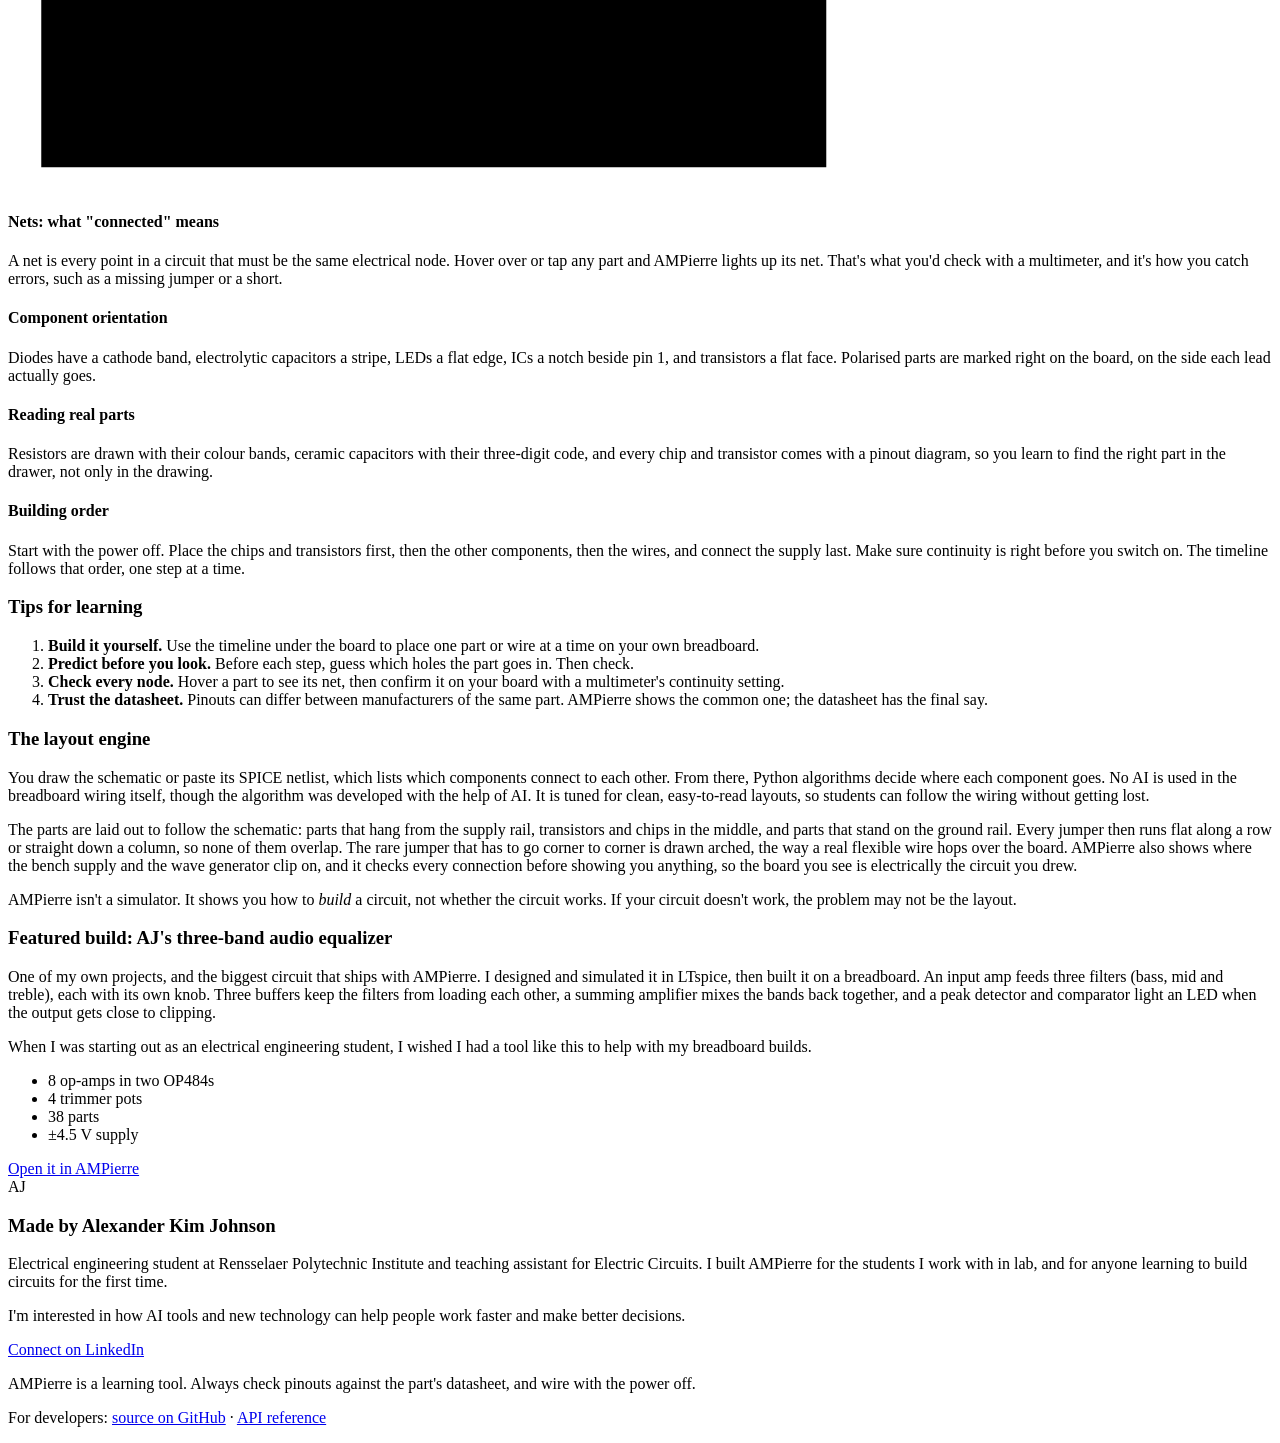
==== commit 2b155636: "Fix generic DIP-8 op-amps, drop Compact, check examples against a real bench - Generic DIP packages " ====
--- a/static/about.html
+++ b/static/about.html
@@ -195,10 +195,6 @@
               your board with a multimeter's continuity setting.
             </li>
             <li>
-              <strong>Start Spacious, then go Compact.</strong> Spacious leaves room to trace
-              every lead by eye; Compact is closer to how a finished board looks.
-            </li>
-            <li>
               <strong>Trust the datasheet.</strong> Pinouts can differ between manufacturers of
               the same part. AMPierre shows the common one; the datasheet has the final say.
             </li>
@@ -247,7 +243,7 @@
         <ul class="project-facts">
           <li>8 op-amps in two OP484s</li>
           <li>4 trimmer pots</li>
-          <li>34 parts</li>
+          <li>38 parts</li>
           <li>±4.5 V supply</li>
         </ul>
         <a class="featured-board" id="featured-board" href="./?example=three_band_equalizer"
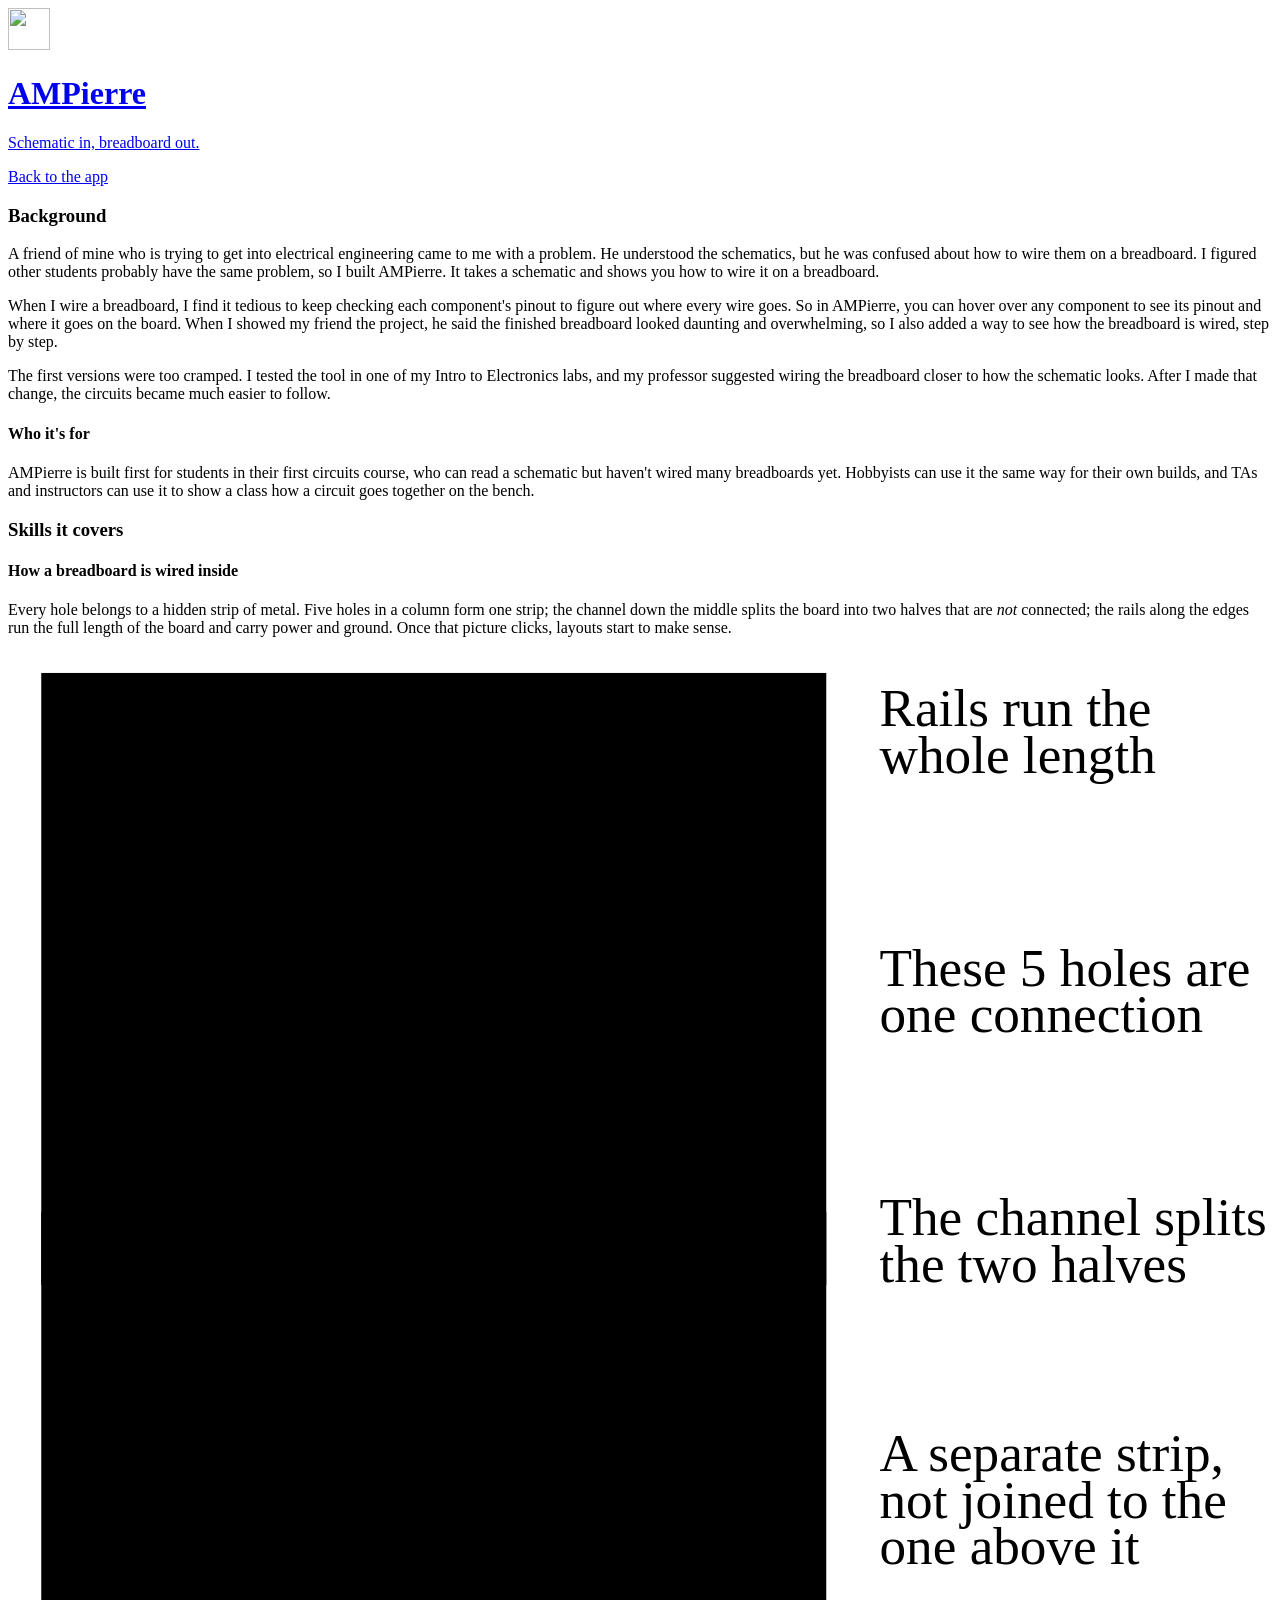
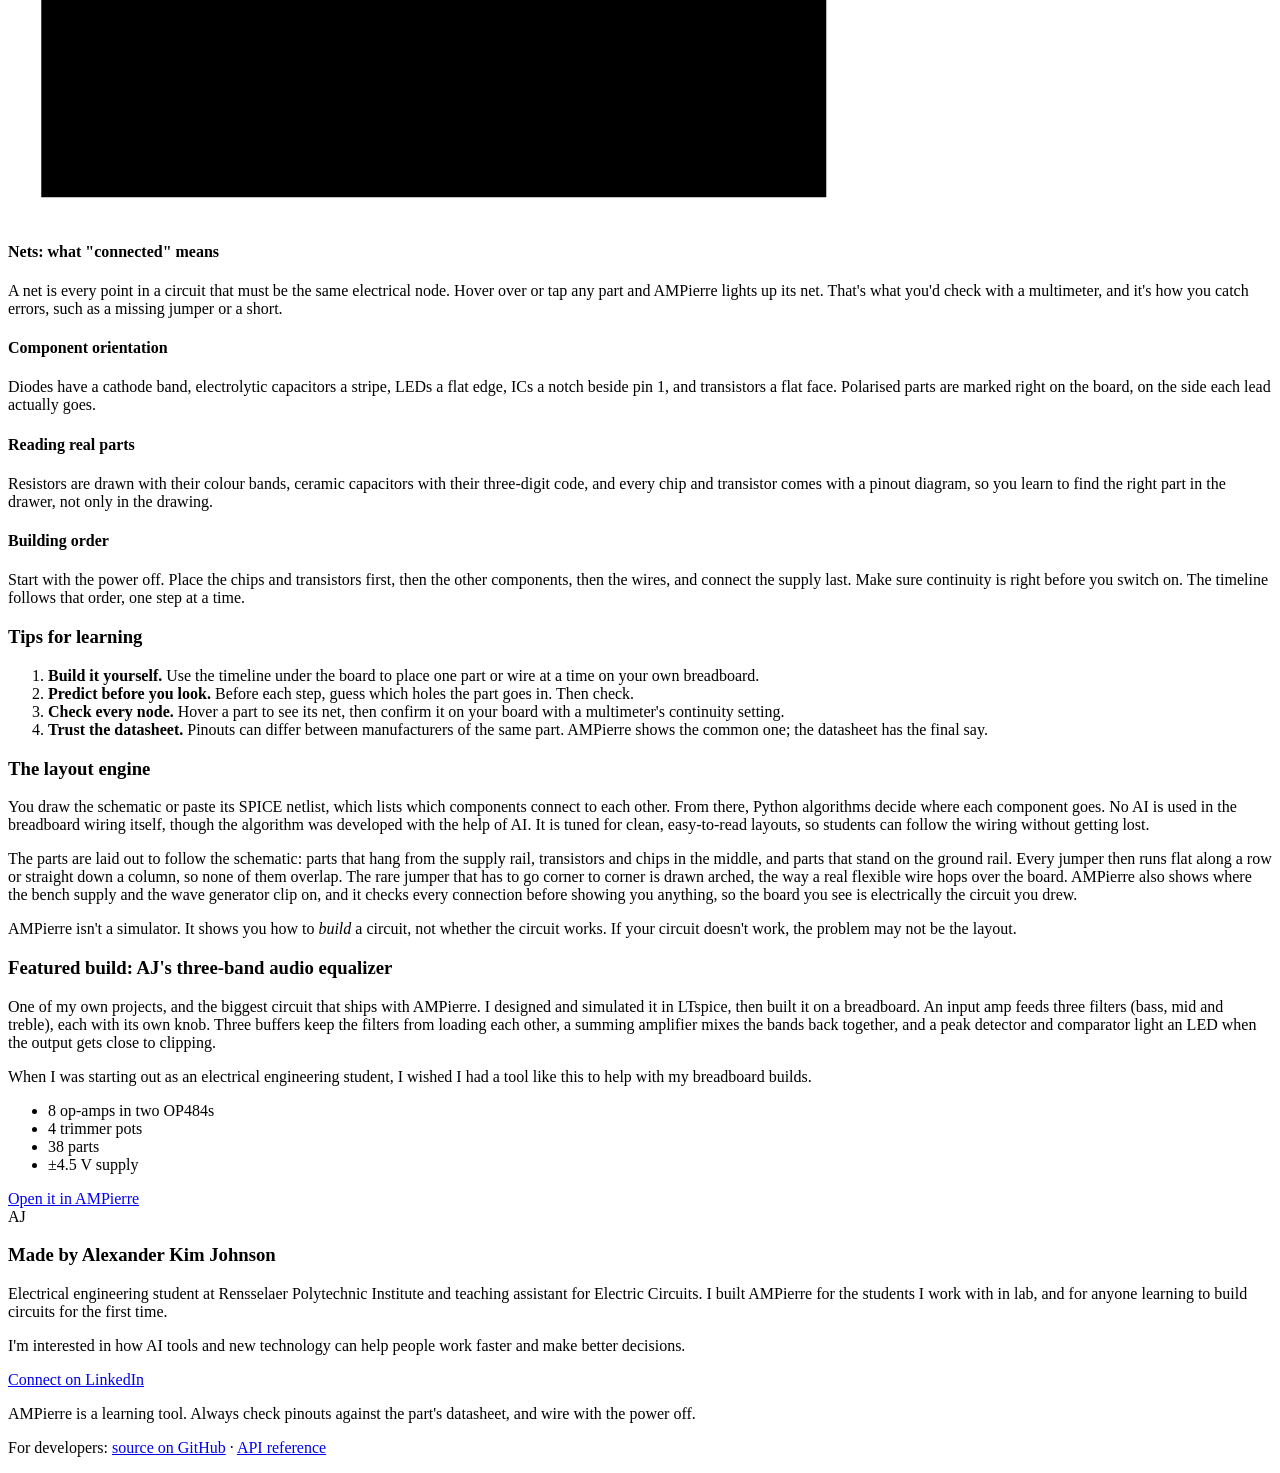
==== commit ffd6f02e: "Simplify header to the tagline; rewrite About background with audience Drop the description blurb ne" ====
--- a/static/about.html
+++ b/static/about.html
@@ -21,36 +21,36 @@
           <p class="tagline">Schematic in, breadboard out.</p>
         </div>
       </a>
-      <p class="blurb">
-        A learning tool for getting from a circuit on paper to a circuit on the bench.
-      </p>
       <a class="ghost" href="./">Back to the app</a>
     </header>
 
     <main class="about">
-      <section class="about-hero">
-        <h2>From schematic to breadboard, one part at a time.</h2>
-        <p class="lead">
-          AMPierre helps new engineers learn the fundamentals of electrical engineering at the
-          point where they most often get stuck: turning a circuit drawn on paper into a
-          circuit wired on a breadboard. Give it a schematic and it shows you where every part
-          goes, which way round each component faces, and every wire you'll need, then walks you through
-          the build one step at a time.
-        </p>
-      </section>
-
       <section class="about-story">
         <h3>Background</h3>
         <p>
-          AMPierre started from teaching students in the lab. As a teaching assistant for
-          Electric Circuits, I saw students who could work through a circuit on paper struggle
-          to wire it onto a breadboard. Analysing a circuit and building one are two different skills,
-          and the second is rarely taught head-on: which holes are connected underneath, which
-          way a part has to face, why a wire has to cross the middle of the board.
-        </p>
-        <p>
-          I built AMPierre to help students across that gap. It is the walkthrough I'd
-          give at the bench, available to anyone, any time they're stuck.
+          A friend of mine who is trying to get into electrical engineering came to me with a
+          problem. He understood the schematics, but he was confused about how to wire them on a
+          breadboard. I figured other students probably have the same problem, so I built
+          AMPierre. It takes a schematic and shows you how to wire it on a breadboard.
+        </p>
+        <p>
+          When I wire a breadboard, I find it tedious to keep checking each component's pinout
+          to figure out where every wire goes. So in AMPierre, you can hover over any component
+          to see its pinout and where it goes on the board. When I showed my friend the project,
+          he said the finished breadboard looked daunting and overwhelming, so I also added a
+          way to see how the breadboard is wired, step by step.
+        </p>
+        <p>
+          The first versions were too cramped. I tested the tool in one of my Intro to
+          Electronics labs, and my professor suggested wiring the breadboard closer to how the
+          schematic looks. After I made that change, the circuits became much easier to follow.
+        </p>
+        <h4>Who it's for</h4>
+        <p>
+          AMPierre is built first for students in their first circuits course, who can read a
+          schematic but haven't wired many breadboards yet. Hobbyists can use it the same way
+          for their own builds, and TAs and instructors can use it to show a class how a circuit
+          goes together on the bench.
         </p>
       </section>
 
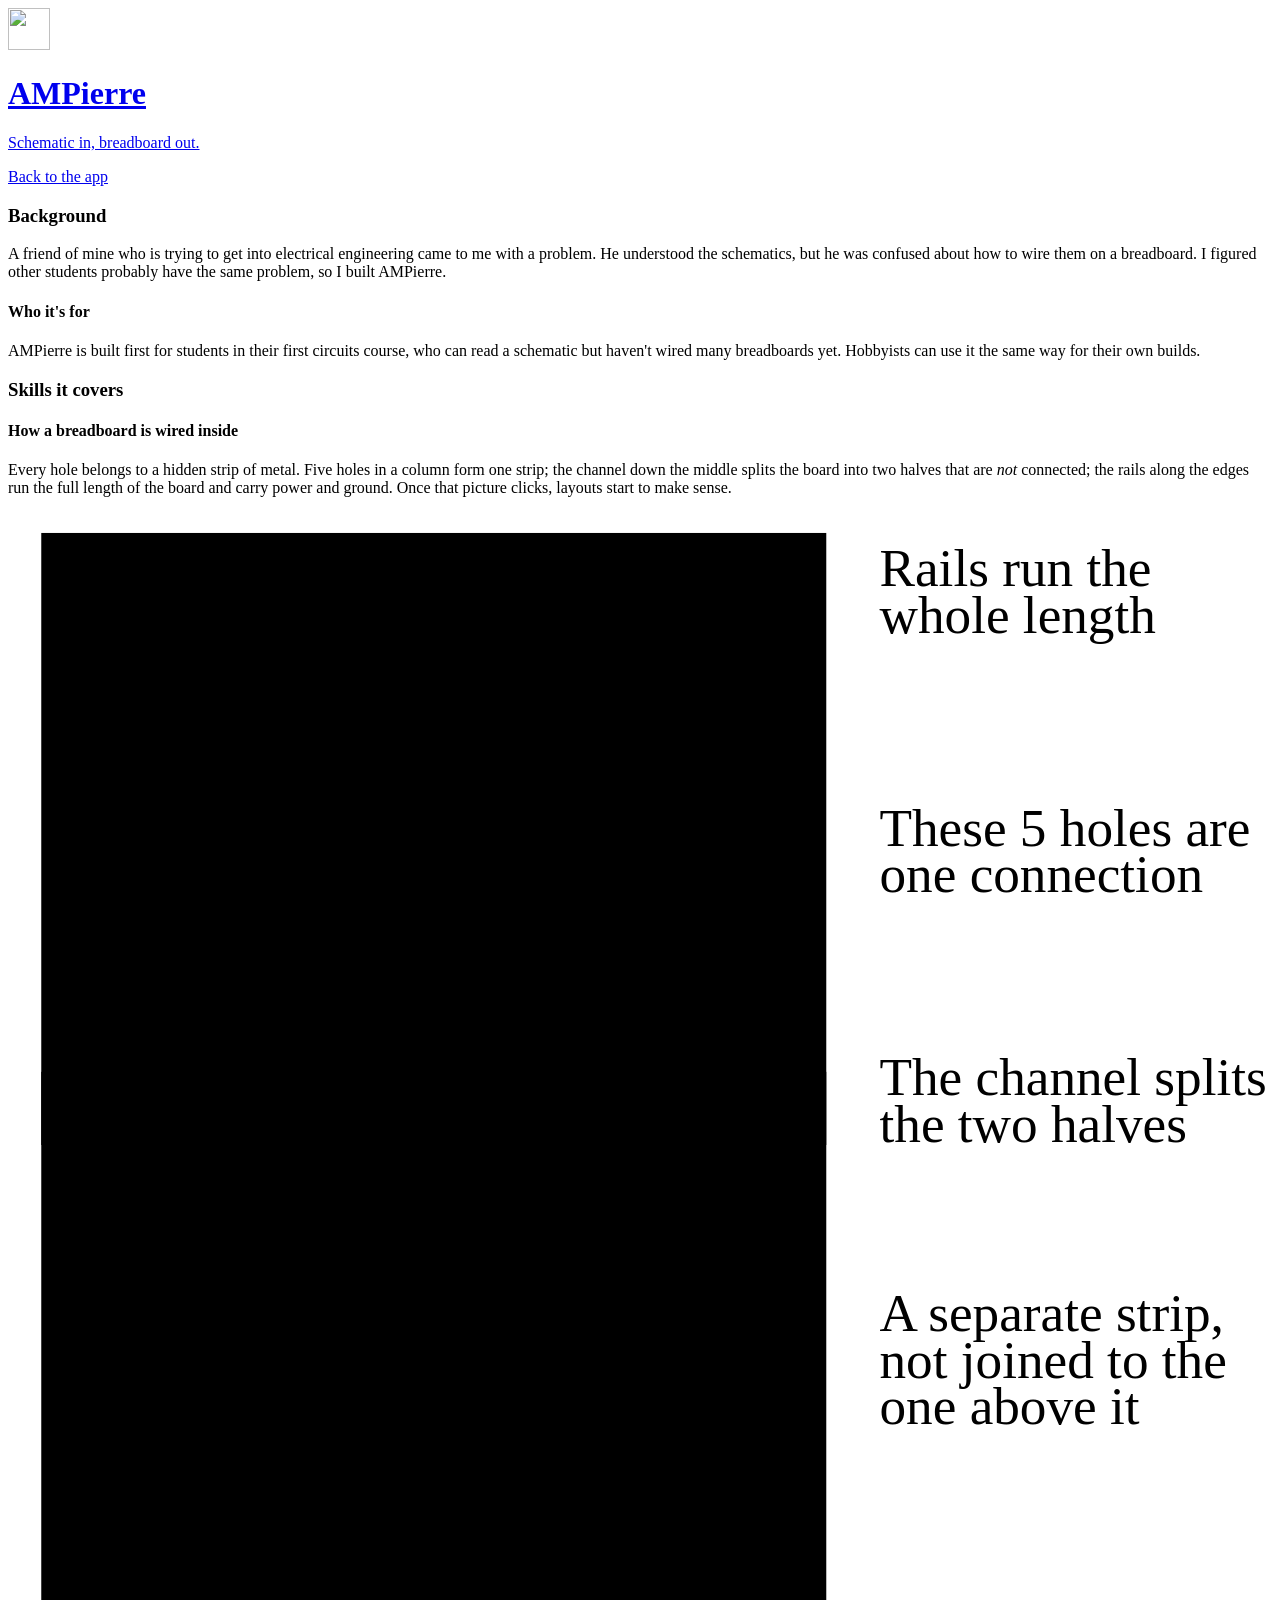
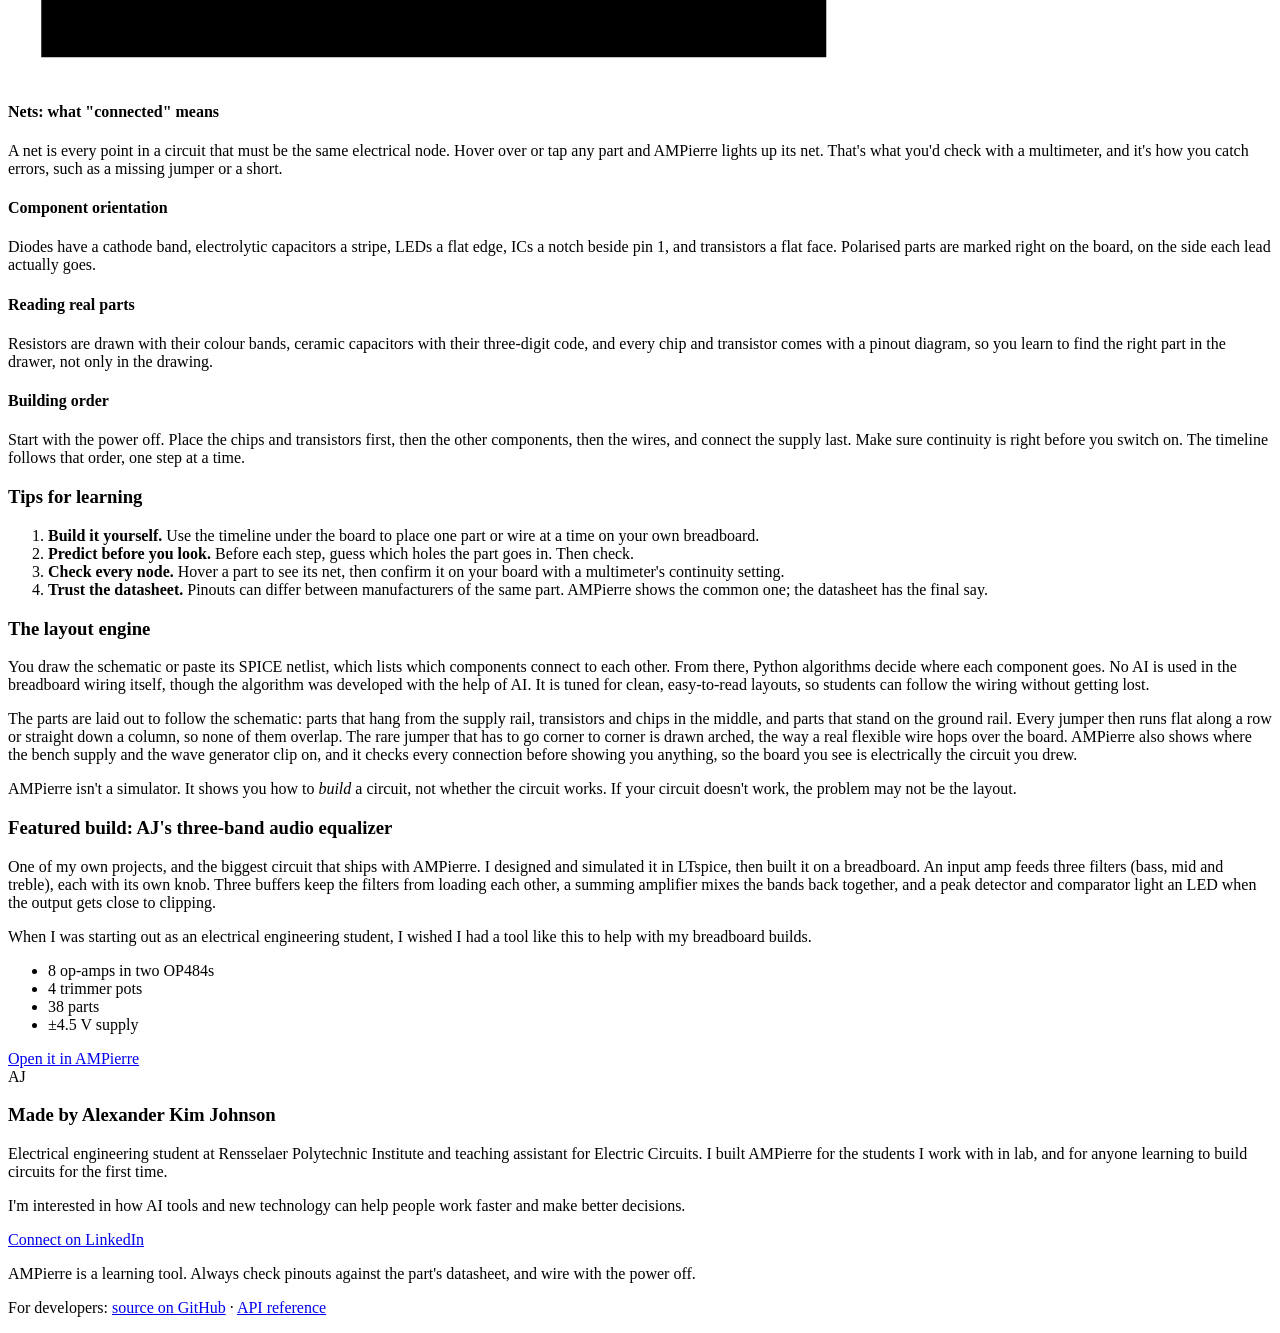
==== commit 71f6e9a3: "Trim About background to the opening; drop TAs from audience Co-Authored-By: Claude Opus 5.5 (1M con" ====
--- a/static/about.html
+++ b/static/about.html
@@ -31,26 +31,13 @@
           A friend of mine who is trying to get into electrical engineering came to me with a
           problem. He understood the schematics, but he was confused about how to wire them on a
           breadboard. I figured other students probably have the same problem, so I built
-          AMPierre. It takes a schematic and shows you how to wire it on a breadboard.
-        </p>
-        <p>
-          When I wire a breadboard, I find it tedious to keep checking each component's pinout
-          to figure out where every wire goes. So in AMPierre, you can hover over any component
-          to see its pinout and where it goes on the board. When I showed my friend the project,
-          he said the finished breadboard looked daunting and overwhelming, so I also added a
-          way to see how the breadboard is wired, step by step.
-        </p>
-        <p>
-          The first versions were too cramped. I tested the tool in one of my Intro to
-          Electronics labs, and my professor suggested wiring the breadboard closer to how the
-          schematic looks. After I made that change, the circuits became much easier to follow.
+          AMPierre.
         </p>
         <h4>Who it's for</h4>
         <p>
           AMPierre is built first for students in their first circuits course, who can read a
           schematic but haven't wired many breadboards yet. Hobbyists can use it the same way
-          for their own builds, and TAs and instructors can use it to show a class how a circuit
-          goes together on the bench.
+          for their own builds.
         </p>
       </section>
 
